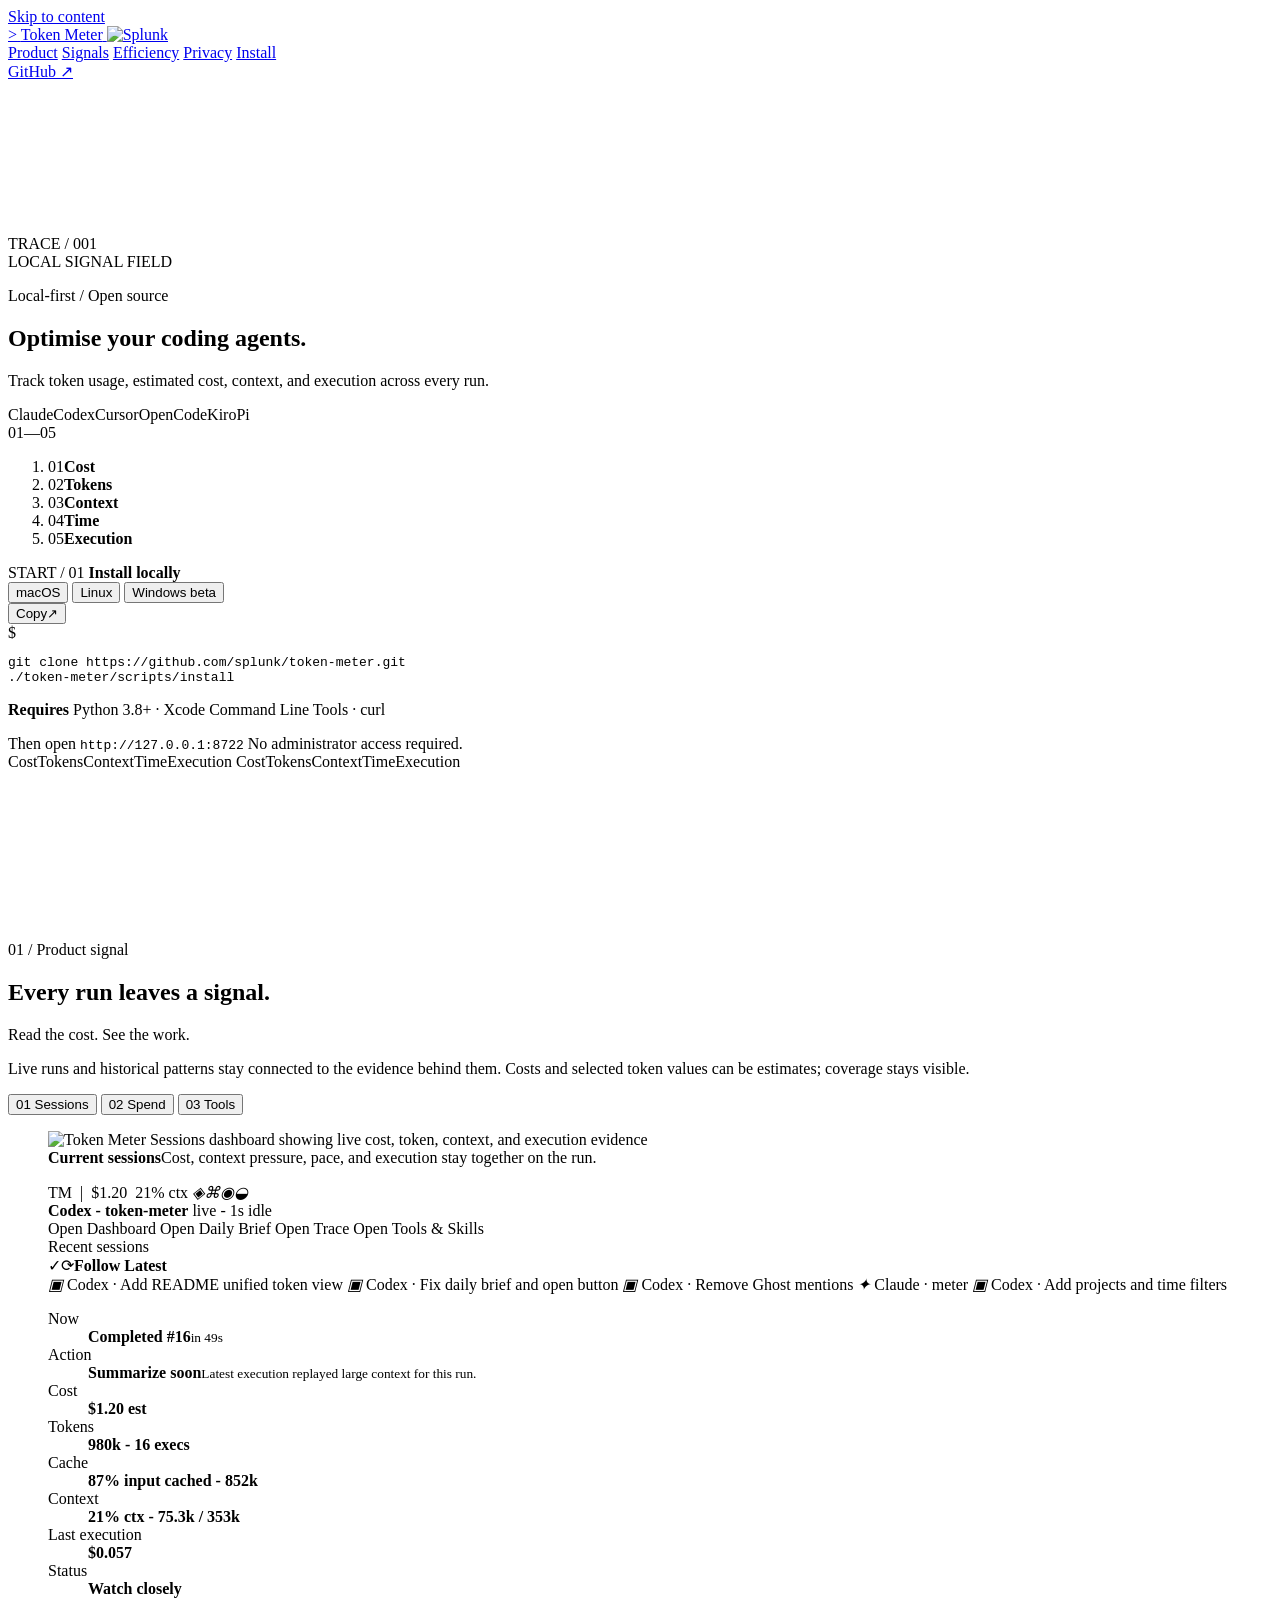
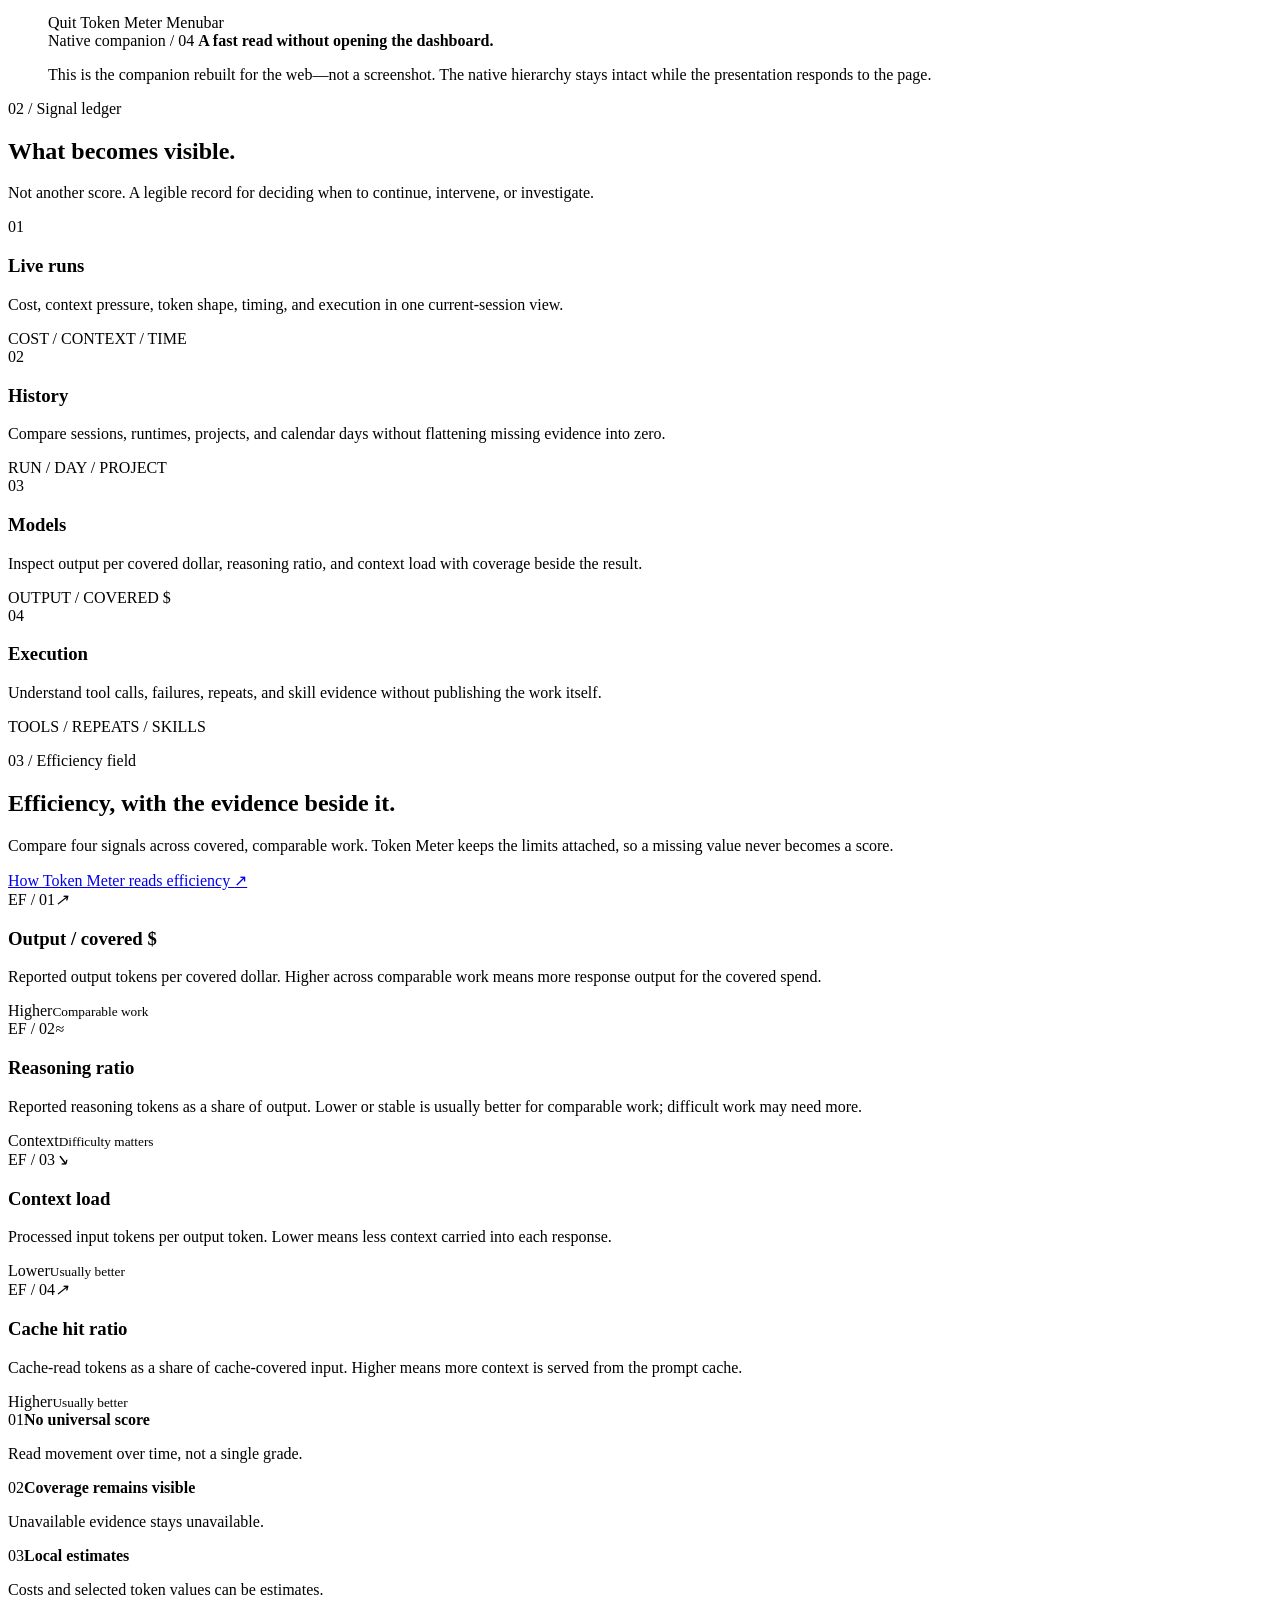
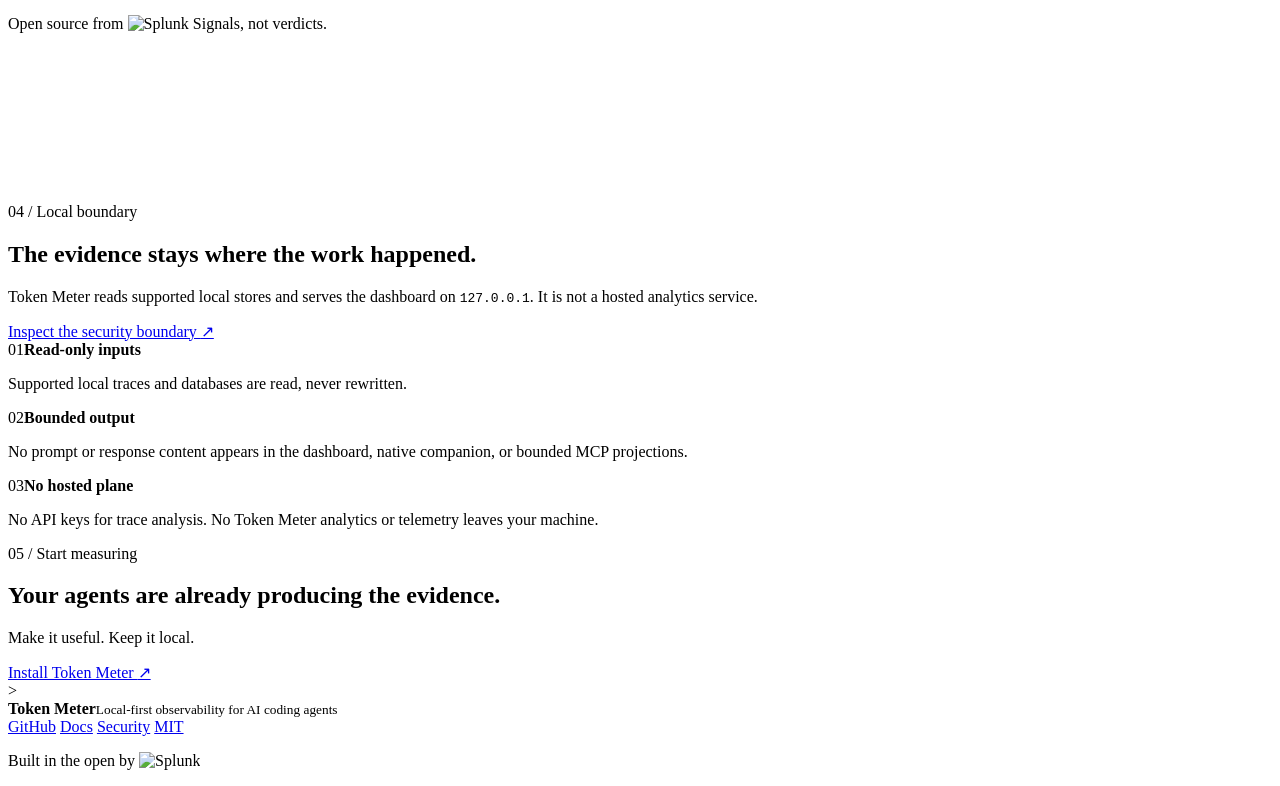
==== docs/index.html @ 7fc27b53 "feat: replace output/execution with cache hit ratio and add skill/MCP capability counts" ====
<!doctype html>
<html lang="en">
<head>
  <meta charset="utf-8">
  <meta name="viewport" content="width=device-width, initial-scale=1">
  <meta name="theme-color" content="#0a0b09">
  <meta name="color-scheme" content="dark light">
  <meta name="description" content="Open-source, local-first dashboard for AI coding agent token usage, estimated cost, context, time, tools, and execution across Claude, Codex, Cursor, and more.">
  <meta property="og:title" content="Token Meter — AI coding agent usage and cost, locally">
  <meta property="og:description" content="Track token usage, estimated cost, context, time, tools, and execution across Claude, Codex, Cursor, OpenCode, Kiro, and Pi.">
  <meta property="og:type" content="website">
  <meta property="og:url" content="https://splunk.github.io/token-meter/">
  <meta property="og:image" content="https://splunk.github.io/token-meter/images/dashboard.png">
  <meta name="twitter:card" content="summary_large_image">
  <meta name="twitter:title" content="Token Meter — AI coding agent usage and cost, locally">
  <meta name="twitter:description" content="Open-source, local-first usage and cost dashboard for Claude, Codex, Cursor, OpenCode, Kiro, and Pi.">
  <meta name="twitter:image" content="https://splunk.github.io/token-meter/images/dashboard.png">
  <title>Token Meter — Local AI coding agent usage and cost dashboard</title>
  <link rel="canonical" href="https://splunk.github.io/token-meter/">
  <link rel="describedby" href="llms.txt">
  <link rel="icon" type="image/svg+xml" href="favicon.svg">
  <link rel="stylesheet" href="styles.css">
</head>
<body>
  <a class="skip-link" href="#main-content">Skip to content</a>

  <header class="site-header" id="top">
    <div class="shell header-inner">
      <a class="brand" href="#top" aria-label="Token Meter home">
        <span class="brand-mark" aria-hidden="true">&gt;</span>
        <span class="brand-name">Token Meter</span>
        <span class="brand-partner"><span class="brand-divider" aria-hidden="true"></span><img class="splunk-logo" src="images/logo-splunk-acc-rgb-w.png" alt="Splunk" width="50" height="20"></span>
      </a>
      <nav class="site-nav" aria-label="Primary navigation">
        <a href="#product">Product</a>
        <a href="#capabilities">Signals</a>
        <a href="#efficiency">Efficiency</a>
        <a href="#privacy">Privacy</a>
        <a href="#install">Install</a>
      </nav>
      <a class="repo-link" href="https://github.com/splunk/token-meter" target="_blank" rel="noopener noreferrer">
        GitHub <span aria-hidden="true">↗</span>
      </a>
    </div>
  </header>

  <main id="main-content">
    <section class="hero" aria-labelledby="hero-title">
      <canvas class="dither-canvas" data-dither="plume" aria-hidden="true"></canvas>
      <div class="hero-coordinate hero-coordinate-top" aria-hidden="true">TRACE / 001</div>
      <div class="hero-coordinate hero-coordinate-side" aria-hidden="true">LOCAL SIGNAL FIELD</div>

      <div class="shell hero-stage">
        <div class="hero-copy" data-reveal>
          <p class="eyebrow"><span></span> Local-first / Open source</p>
          <h1 id="hero-title"><span class="hero-title-line">Optimise your</span> <span class="hero-title-line hero-title-emphasis">coding agents.</span></h1>
          <p class="hero-lede">Track token usage, estimated cost, context, and execution across every run.</p>
          <div class="hero-facts" aria-label="Token Meter facts">
            <span>Claude</span><span>Codex</span><span>Cursor</span><span>OpenCode</span><span>Kiro</span><span>Pi</span>
          </div>
        </div>

        <aside class="hero-signal" aria-label="The signals Token Meter makes visible" data-reveal>
          <div class="signal-index">01—05</div>
          <ol>
            <li><span>01</span><strong>Cost</strong></li>
            <li><span>02</span><strong>Tokens</strong></li>
            <li><span>03</span><strong>Context</strong></li>
            <li><span>04</span><strong>Time</strong></li>
            <li><span>05</span><strong>Execution</strong></li>
          </ol>
        </aside>

        <div class="install-card hero-install-card" id="install" aria-label="Install Token Meter" data-reveal>
          <div class="install-card-head">
            <div class="install-heading">
              <span class="install-step">START / 01</span>
              <strong>Install locally</strong>
            </div>
            <div class="install-tabs" role="tablist" aria-label="Installation platform" data-tab-group="install">
              <button type="button" role="tab" id="tab-macos" aria-selected="true" aria-controls="panel-macos" data-tab-target="panel-macos">macOS</button>
              <button type="button" role="tab" id="tab-linux" aria-selected="false" aria-controls="panel-linux" data-tab-target="panel-linux" tabindex="-1">Linux</button>
              <button type="button" role="tab" id="tab-windows" aria-selected="false" aria-controls="panel-windows" data-tab-target="panel-windows" tabindex="-1">Windows beta</button>
            </div>
            <button class="copy-button" id="copy-install" type="button" aria-label="Copy install command">
              <span>Copy</span><span aria-hidden="true">↗</span>
            </button>
          </div>

          <div class="command-panel" id="panel-macos" role="tabpanel" aria-labelledby="tab-macos">
            <div class="command-line"><span class="prompt">$</span><pre><code>git clone https://github.com/splunk/token-meter.git
./token-meter/scripts/install</code></pre></div>
            <p class="install-prereqs"><strong>Requires</strong> Python 3.8+ · Xcode Command Line Tools · curl</p>
          </div>
          <div class="command-panel" id="panel-linux" role="tabpanel" aria-labelledby="tab-linux" hidden>
            <div class="command-line"><span class="prompt">$</span><pre><code>git clone https://github.com/splunk/token-meter.git
./token-meter/scripts/install</code></pre></div>
            <p class="install-prereqs"><strong>Requires</strong> Python 3.8+ · systemd user services · GTK 3 · PyGObject · Ayatana AppIndicator · curl</p>
            <p class="install-platform-note">GNOME may also need an AppIndicator/KStatusNotifierItem extension.</p>
          </div>
          <div class="command-panel" id="panel-windows" role="tabpanel" aria-labelledby="tab-windows" hidden>
            <div class="command-line"><span class="prompt">PS&gt;</span><pre><code>powershell.exe -NoLogo -NoProfile -ExecutionPolicy Bypass -Command '$p=Join-Path $env:TEMP "token-meter-bootstrap.ps1"; try { Invoke-WebRequest -UseBasicParsing "https://raw.githubusercontent.com/splunk/token-meter/main/scripts/bootstrap-windows.ps1" -OutFile $p; &amp; $p } finally { Remove-Item -LiteralPath $p -Force -ErrorAction SilentlyContinue }'</code></pre></div>
            <p class="install-prereqs"><strong>Requires</strong> Windows PowerShell · WinGet <span>(Microsoft App Installer)</span></p>
            <p class="beta-note"><span>Beta</span> The Windows extension is in beta.</p>
          </div>

          <div class="install-foot">
            <span class="install-result"><i></i> Then open <code>http://127.0.0.1:8722</code></span>
            <span class="install-trust">No administrator access required.</span>
          </div>
          <div class="copy-status" aria-live="polite" id="copy-status"></div>
        </div>
      </div>

      <div class="ticker" aria-label="Token Meter observes cost, tokens, context, time, and execution">
        <div class="ticker-track" aria-hidden="true">
          <span>Cost</span><i></i><span>Tokens</span><i></i><span>Context</span><i></i><span>Time</span><i></i><span>Execution</span><i></i>
          <span>Cost</span><i></i><span>Tokens</span><i></i><span>Context</span><i></i><span>Time</span><i></i><span>Execution</span><i></i>
        </div>
      </div>
    </section>

    <section class="proof-section" id="product" aria-labelledby="product-title">
      <canvas class="dither-canvas" data-dither="scan" aria-hidden="true"></canvas>
      <div class="shell proof-grid">
        <div class="proof-heading" data-reveal>
          <p class="section-index">01 / Product signal</p>
          <h2 id="product-title">Every run leaves a signal.</h2>
          <p class="proof-declaration">Read the cost. See the work.</p>
          <p class="proof-summary">Live runs and historical patterns stay connected to the evidence behind them. Costs and selected token values can be estimates; coverage stays visible.</p>
        </div>

        <div class="proof-viewer" data-reveal>
          <div class="proof-tabs" role="tablist" aria-label="Product screenshots" data-tab-group="product">
            <button type="button" role="tab" aria-selected="true" aria-controls="panel-sessions" id="tab-sessions" data-tab-target="panel-sessions"><span>01</span> Sessions</button>
            <button type="button" role="tab" aria-selected="false" aria-controls="panel-spend" id="tab-spend" data-tab-target="panel-spend" tabindex="-1"><span>02</span> Spend</button>
            <button type="button" role="tab" aria-selected="false" aria-controls="panel-tools" id="tab-tools" data-tab-target="panel-tools" tabindex="-1"><span>03</span> Tools</button>
          </div>
          <figure class="proof-shot" id="panel-sessions" role="tabpanel" aria-labelledby="tab-sessions">
            <img src="images/dashboard.png" alt="Token Meter Sessions dashboard showing live cost, token, context, and execution evidence" loading="lazy">
            <figcaption><strong>Current sessions</strong><span>Cost, context pressure, pace, and execution stay together on the run.</span></figcaption>
          </figure>
          <figure class="proof-shot" id="panel-spend" role="tabpanel" aria-labelledby="tab-spend" hidden>
            <img src="images/spend.png" alt="Token Meter Spend dashboard showing period totals, daily runtime costs, and session distribution" loading="lazy">
            <figcaption><strong>Spend history</strong><span>Review estimated cost across runtimes, projects, sessions, and calendar ranges.</span></figcaption>
          </figure>
          <figure class="proof-shot" id="panel-tools" role="tabpanel" aria-labelledby="tab-tools" hidden>
            <img src="images/tool-analytics.png" alt="Token Meter Tools dashboard showing capability evidence, failures, repeats, and output estimates" loading="lazy">
            <figcaption><strong>Execution evidence</strong><span>See tool calls, failures, repeats, and skill evidence without exposing contents.</span></figcaption>
          </figure>
        </div>

        <figure class="native-proof" id="native-companion" data-reveal>
          <div class="native-menu-demo" role="img" aria-label="Web recreation of the Token Meter macOS menu-bar companion showing current session cost, tokens, cache, context, and execution status">
            <div class="native-desktop" aria-hidden="true">
              <div class="native-statusbar">
                <span class="native-meter-title">TM&nbsp; | &nbsp;$1.20&nbsp; 21% ctx</span>
                <span class="native-status-icons"><i>◈</i><i>⌘</i><i>◉</i><i>◒</i></span>
              </div>

              <div class="native-popover">
                <header class="native-popover-head">
                  <strong>Codex - token-meter</strong>
                  <span>live - 1s idle</span>
                </header>

                <div class="native-menu-actions">
                  <span>Open Dashboard</span>
                  <span>Open Daily Brief</span>
                  <span>Open Trace</span>
                  <span>Open Tools &amp; Skills</span>
                </div>

                <div class="native-divider"><span>Recent sessions</span></div>
                <div class="native-follow"><span class="native-check">✓</span><span class="native-refresh">⟳</span><strong>Follow Latest</strong></div>
                <div class="native-sessions">
                  <span><i>▣</i> Codex · Add README unified token view</span>
                  <span><i>▣</i> Codex · Fix daily brief and open button</span>
                  <span><i>▣</i> Codex · Remove Ghost mentions</span>
                  <span><i>✦</i> Claude · meter</span>
                  <span><i>▣</i> Codex · Add projects and time filters</span>
                </div>

                <div class="native-divider compact"></div>
                <dl class="native-readout">
                  <div class="native-now">
                    <dt>Now</dt>
                    <dd><span class="native-live-dot"></span><strong>Completed #16</strong><small>in 49s</small></dd>
                  </div>
                  <div class="native-action-row">
                    <dt>Action</dt>
                    <dd><strong>Summarize soon</strong><small>Latest execution replayed large context for this run.</small></dd>
                  </div>
                  <div><dt>Cost</dt><dd><strong>$1.20 est</strong></dd></div>
                  <div><dt>Tokens</dt><dd><strong>980k - 16 execs</strong></dd></div>
                  <div><dt>Cache</dt><dd><strong>87% input cached - 852k</strong></dd></div>
                  <div class="native-context-row"><dt>Context</dt><dd><strong>21% ctx - 75.3k / 353k</strong></dd></div>
                  <div class="native-context-meter"><span></span></div>
                  <div><dt>Last execution</dt><dd><strong>$0.057</strong></dd></div>
                  <div class="native-status-row"><dt>Status</dt><dd><strong>Watch closely</strong></dd></div>
                </dl>
                <div class="native-quit">Quit Token Meter Menubar</div>
              </div>
            </div>
          </div>
          <figcaption>
            <span>Native companion / 04</span>
            <strong>A fast read without opening the dashboard.</strong>
            <p>This is the companion rebuilt for the web—not a screenshot. The native hierarchy stays intact while the presentation responds to the page.</p>
          </figcaption>
        </figure>
      </div>
    </section>

    <section class="signals-section" id="capabilities" aria-labelledby="capabilities-title">
      <div class="shell">
        <header class="signals-heading" data-reveal>
          <p class="section-index">02 / Signal ledger</p>
          <h2 id="capabilities-title">What becomes visible.</h2>
          <p>Not another score. A legible record for deciding when to continue, intervene, or investigate.</p>
        </header>

        <div class="signal-ledger">
          <article data-reveal>
            <span class="ledger-number">01</span>
            <h3>Live runs</h3>
            <p>Cost, context pressure, token shape, timing, and execution in one current-session view.</p>
            <span class="ledger-code">COST / CONTEXT / TIME</span>
          </article>
          <article data-reveal>
            <span class="ledger-number">02</span>
            <h3>History</h3>
            <p>Compare sessions, runtimes, projects, and calendar days without flattening missing evidence into zero.</p>
            <span class="ledger-code">RUN / DAY / PROJECT</span>
          </article>
          <article data-reveal>
            <span class="ledger-number">03</span>
            <h3>Models</h3>
            <p>Inspect output per covered dollar, reasoning ratio, and context load with coverage beside the result.</p>
            <span class="ledger-code">OUTPUT / COVERED $</span>
          </article>
          <article data-reveal>
            <span class="ledger-number">04</span>
            <h3>Execution</h3>
            <p>Understand tool calls, failures, repeats, and skill evidence without publishing the work itself.</p>
            <span class="ledger-code">TOOLS / REPEATS / SKILLS</span>
          </article>
        </div>
      </div>
    </section>

    <section class="efficiency-section" id="efficiency" aria-labelledby="efficiency-title">
      <div class="efficiency-grid" aria-hidden="true"></div>
      <div class="shell">
        <header class="efficiency-heading" data-reveal>
          <p class="section-index">03 / Efficiency field</p>
          <h2 id="efficiency-title">Efficiency, with the evidence beside it.</h2>
          <div class="efficiency-intro">
            <p>Compare four signals across covered, comparable work. Token Meter keeps the limits attached, so a missing value never becomes a score.</p>
            <a class="text-link efficiency-link" href="https://github.com/splunk/token-meter/blob/main/README.md#check-token-efficiency" target="_blank" rel="noopener noreferrer">How Token Meter reads efficiency <span aria-hidden="true">↗</span></a>
          </div>
        </header>

        <div class="efficiency-ledger">
          <article data-reveal>
            <div class="efficiency-signal-id"><span>EF / 01</span><i aria-hidden="true">↗</i></div>
            <h3>Output / covered $</h3>
            <p>Reported output tokens per covered dollar. Higher across comparable work means more response output for the covered spend.</p>
            <div class="efficiency-reading"><span>Higher</span><small>Comparable work</small></div>
          </article>
          <article data-reveal>
            <div class="efficiency-signal-id"><span>EF / 02</span><i aria-hidden="true">≈</i></div>
            <h3>Reasoning ratio</h3>
            <p>Reported reasoning tokens as a share of output. Lower or stable is usually better for comparable work; difficult work may need more.</p>
            <div class="efficiency-reading"><span>Context</span><small>Difficulty matters</small></div>
          </article>
          <article data-reveal>
            <div class="efficiency-signal-id"><span>EF / 03</span><i aria-hidden="true">↘</i></div>
            <h3>Context load</h3>
            <p>Processed input tokens per output token. Lower means less context carried into each response.</p>
            <div class="efficiency-reading"><span>Lower</span><small>Usually better</small></div>
          </article>
          <article data-reveal>
            <div class="efficiency-signal-id"><span>EF / 04</span><i aria-hidden="true">↗</i></div>
            <h3>Cache hit ratio</h3>
            <p>Cache-read tokens as a share of cache-covered input. Higher means more context is served from the prompt cache.</p>
            <div class="efficiency-reading"><span>Higher</span><small>Usually better</small></div>
          </article>
        </div>

        <div class="efficiency-evidence" data-reveal aria-label="How to interpret Token Meter efficiency signals">
          <div><span>01</span><strong>No universal score</strong><p>Read movement over time, not a single grade.</p></div>
          <div><span>02</span><strong>Coverage remains visible</strong><p>Unavailable evidence stays unavailable.</p></div>
          <div><span>03</span><strong>Local estimates</strong><p>Costs and selected token values can be estimates.</p></div>
        </div>

        <div class="efficiency-signature" data-reveal>
          <span>Open source from</span>
          <img class="splunk-logo" src="images/logo-splunk-acc-rgb-w.png" alt="Splunk" width="76" height="30">
          <span>Signals, not verdicts.</span>
        </div>
      </div>
    </section>

    <section class="privacy-section" id="privacy" aria-labelledby="privacy-title">
      <canvas class="dither-canvas" data-dither="orbit" aria-hidden="true"></canvas>
      <div class="shell privacy-layout">
        <div class="privacy-copy" data-reveal>
          <p class="section-index">04 / Local boundary</p>
          <h2 id="privacy-title">The evidence stays where the work happened.</h2>
          <p>Token Meter reads supported local stores and serves the dashboard on <code>127.0.0.1</code>. It is not a hosted analytics service.</p>
          <a class="text-link" href="https://github.com/splunk/token-meter/blob/main/specs/SECURITY.md" target="_blank" rel="noopener noreferrer">Inspect the security boundary <span aria-hidden="true">↗</span></a>
        </div>

        <div class="boundary-list" data-reveal>
          <div><span>01</span><strong>Read-only inputs</strong><p>Supported local traces and databases are read, never rewritten.</p></div>
          <div><span>02</span><strong>Bounded output</strong><p>No prompt or response content appears in the dashboard, native companion, or bounded MCP projections.</p></div>
          <div><span>03</span><strong>No hosted plane</strong><p>No API keys for trace analysis. No Token Meter analytics or telemetry leaves your machine.</p></div>
        </div>
      </div>
    </section>

    <section class="closing-section" aria-labelledby="closing-title">
      <div class="shell closing-layout" data-reveal>
        <p class="section-index">05 / Start measuring</p>
        <h2 id="closing-title">Your agents are already producing the evidence.</h2>
        <div>
          <p>Make it useful. Keep it local.</p>
          <a class="closing-link" href="#install">Install Token Meter <span aria-hidden="true">↗</span></a>
        </div>
      </div>
    </section>
  </main>

  <footer class="site-footer">
    <div class="shell footer-inner">
      <div class="footer-brand"><span aria-hidden="true">&gt;</span><div><strong>Token Meter</strong><small>Local-first observability for AI coding agents</small></div></div>
      <div class="footer-links">
        <a href="https://github.com/splunk/token-meter" target="_blank" rel="noopener noreferrer">GitHub</a>
        <a href="https://github.com/splunk/token-meter/blob/main/README.md" target="_blank" rel="noopener noreferrer">Docs</a>
        <a href="https://github.com/splunk/token-meter/blob/main/specs/SECURITY.md" target="_blank" rel="noopener noreferrer">Security</a>
        <a href="https://github.com/splunk/token-meter/blob/main/LICENSE" target="_blank" rel="noopener noreferrer">MIT</a>
      </div>
      <p class="footer-note"><span>Built in the open by</span> <img class="splunk-logo" src="images/logo-splunk-acc-rgb-w.png" alt="Splunk" width="23" height="9"></p>
    </div>
  </footer>

  <script src="tab-controller.js"></script>
  <script src="script.js"></script>
</body>
</html>
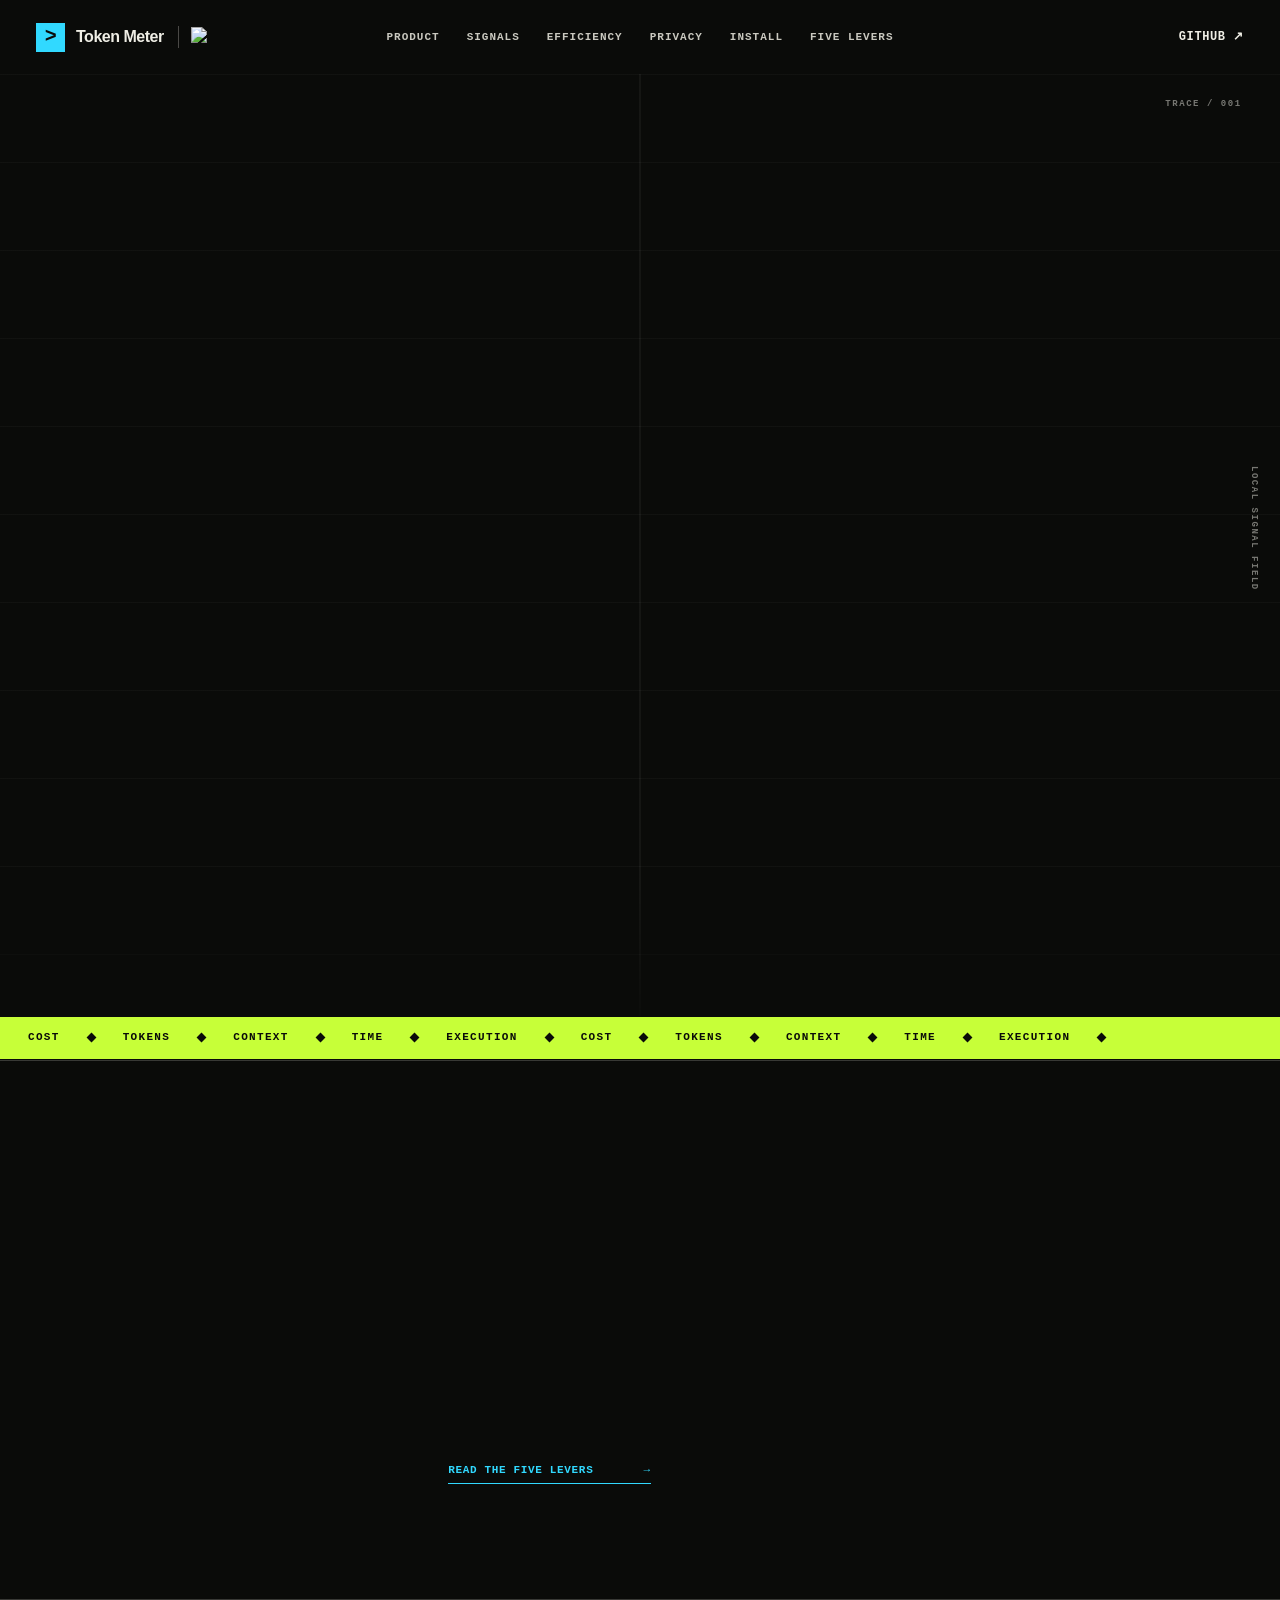
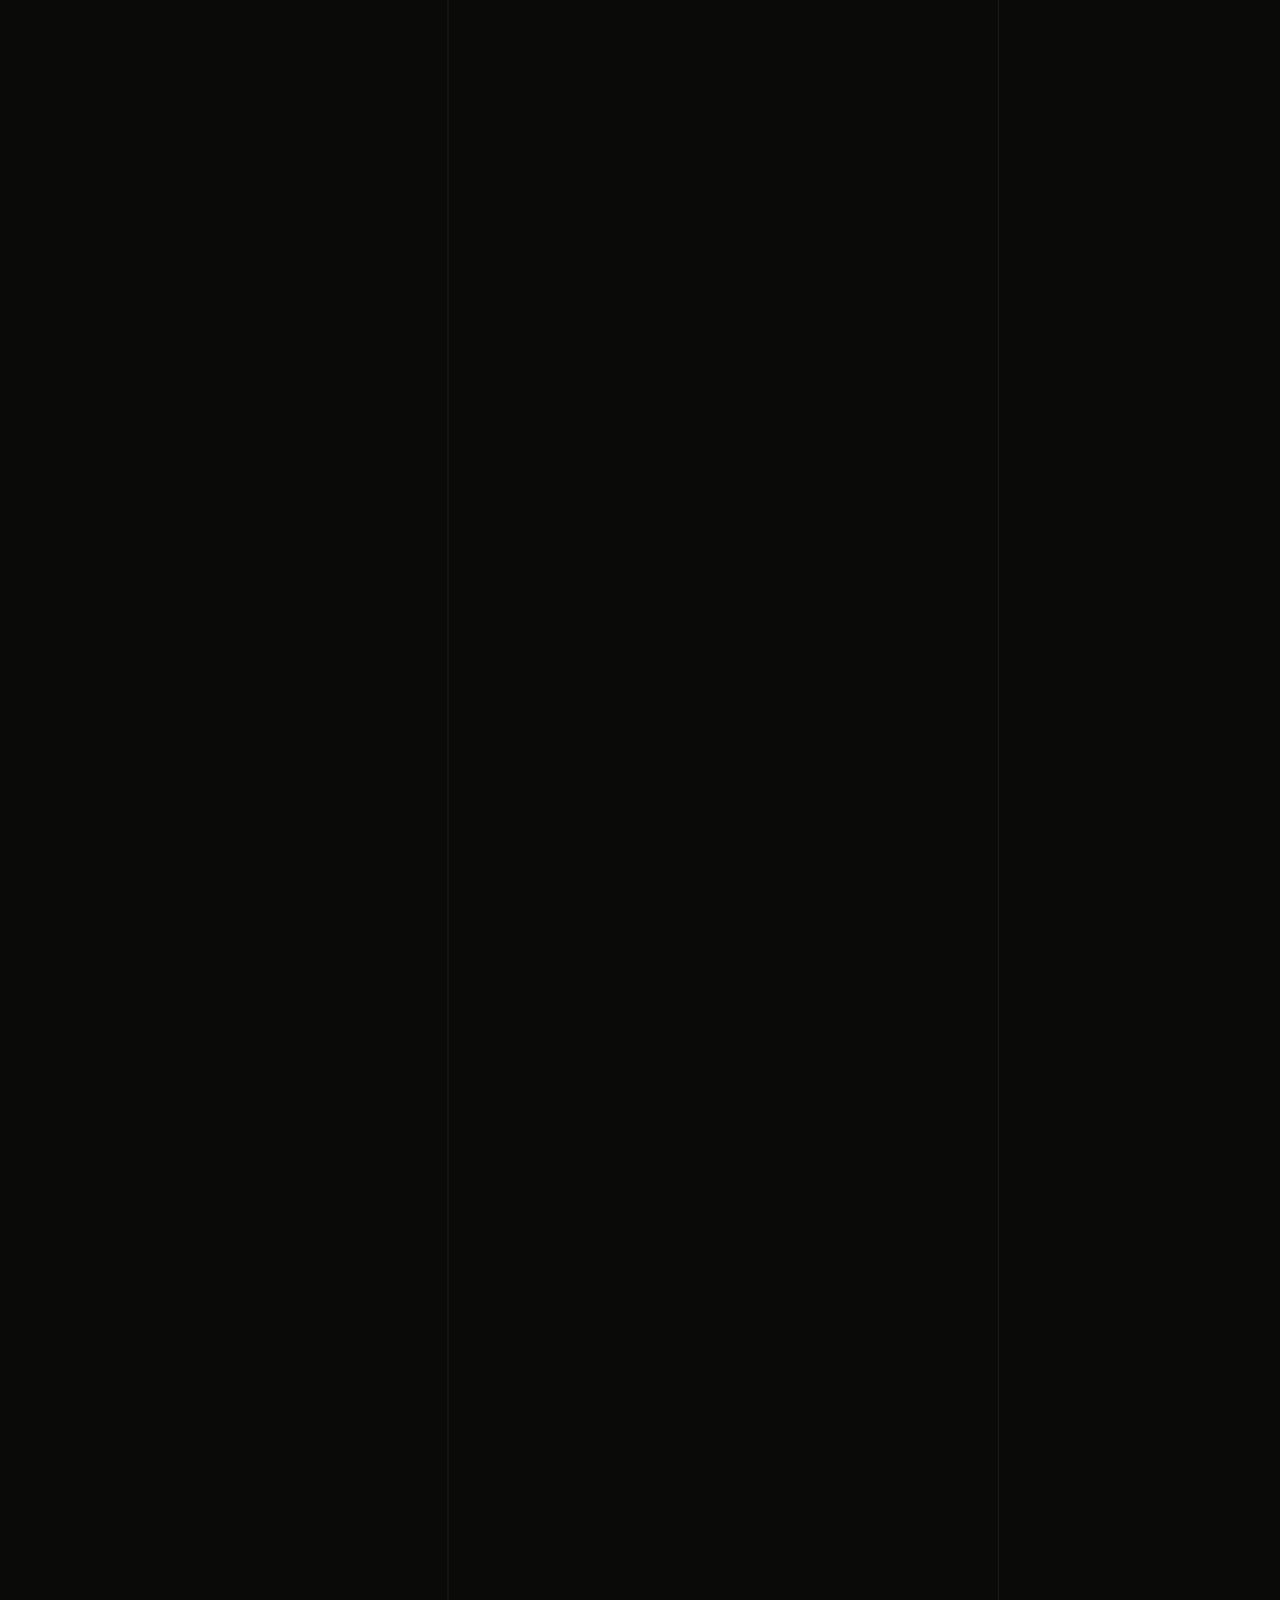
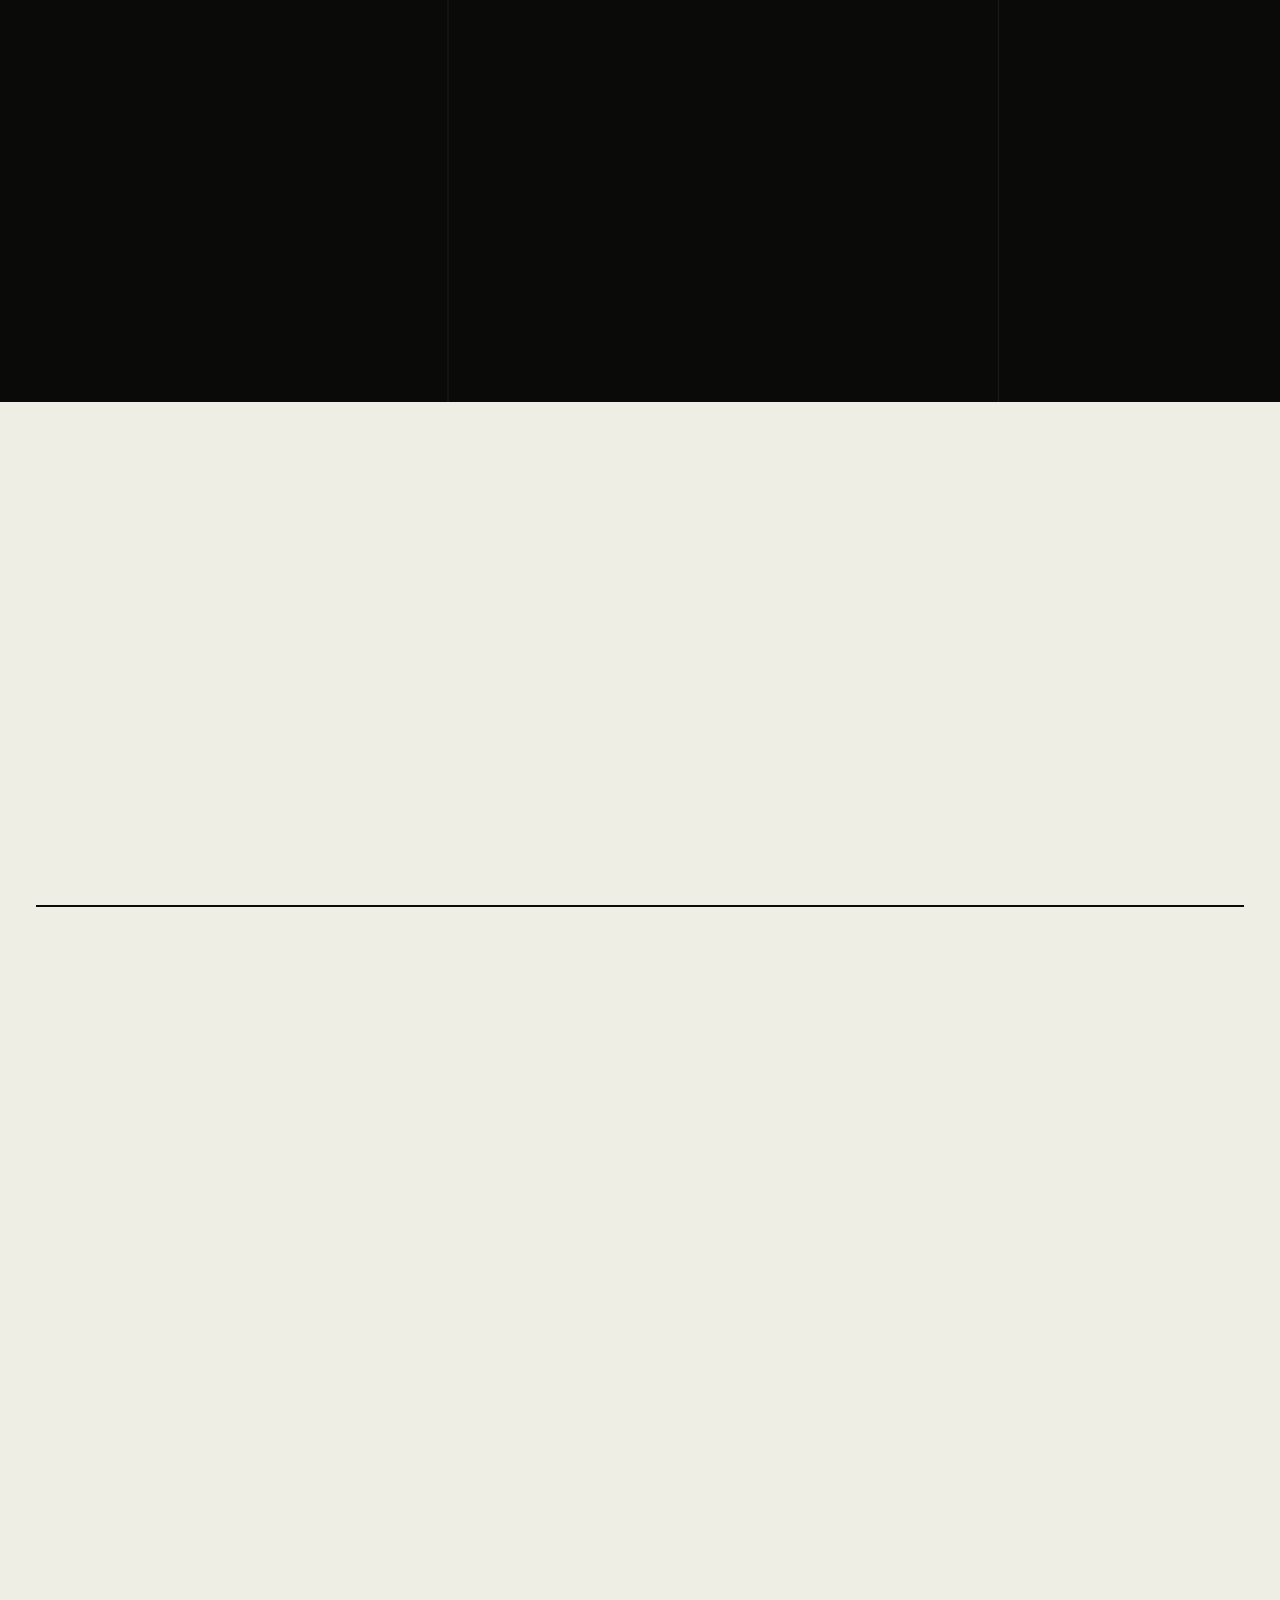
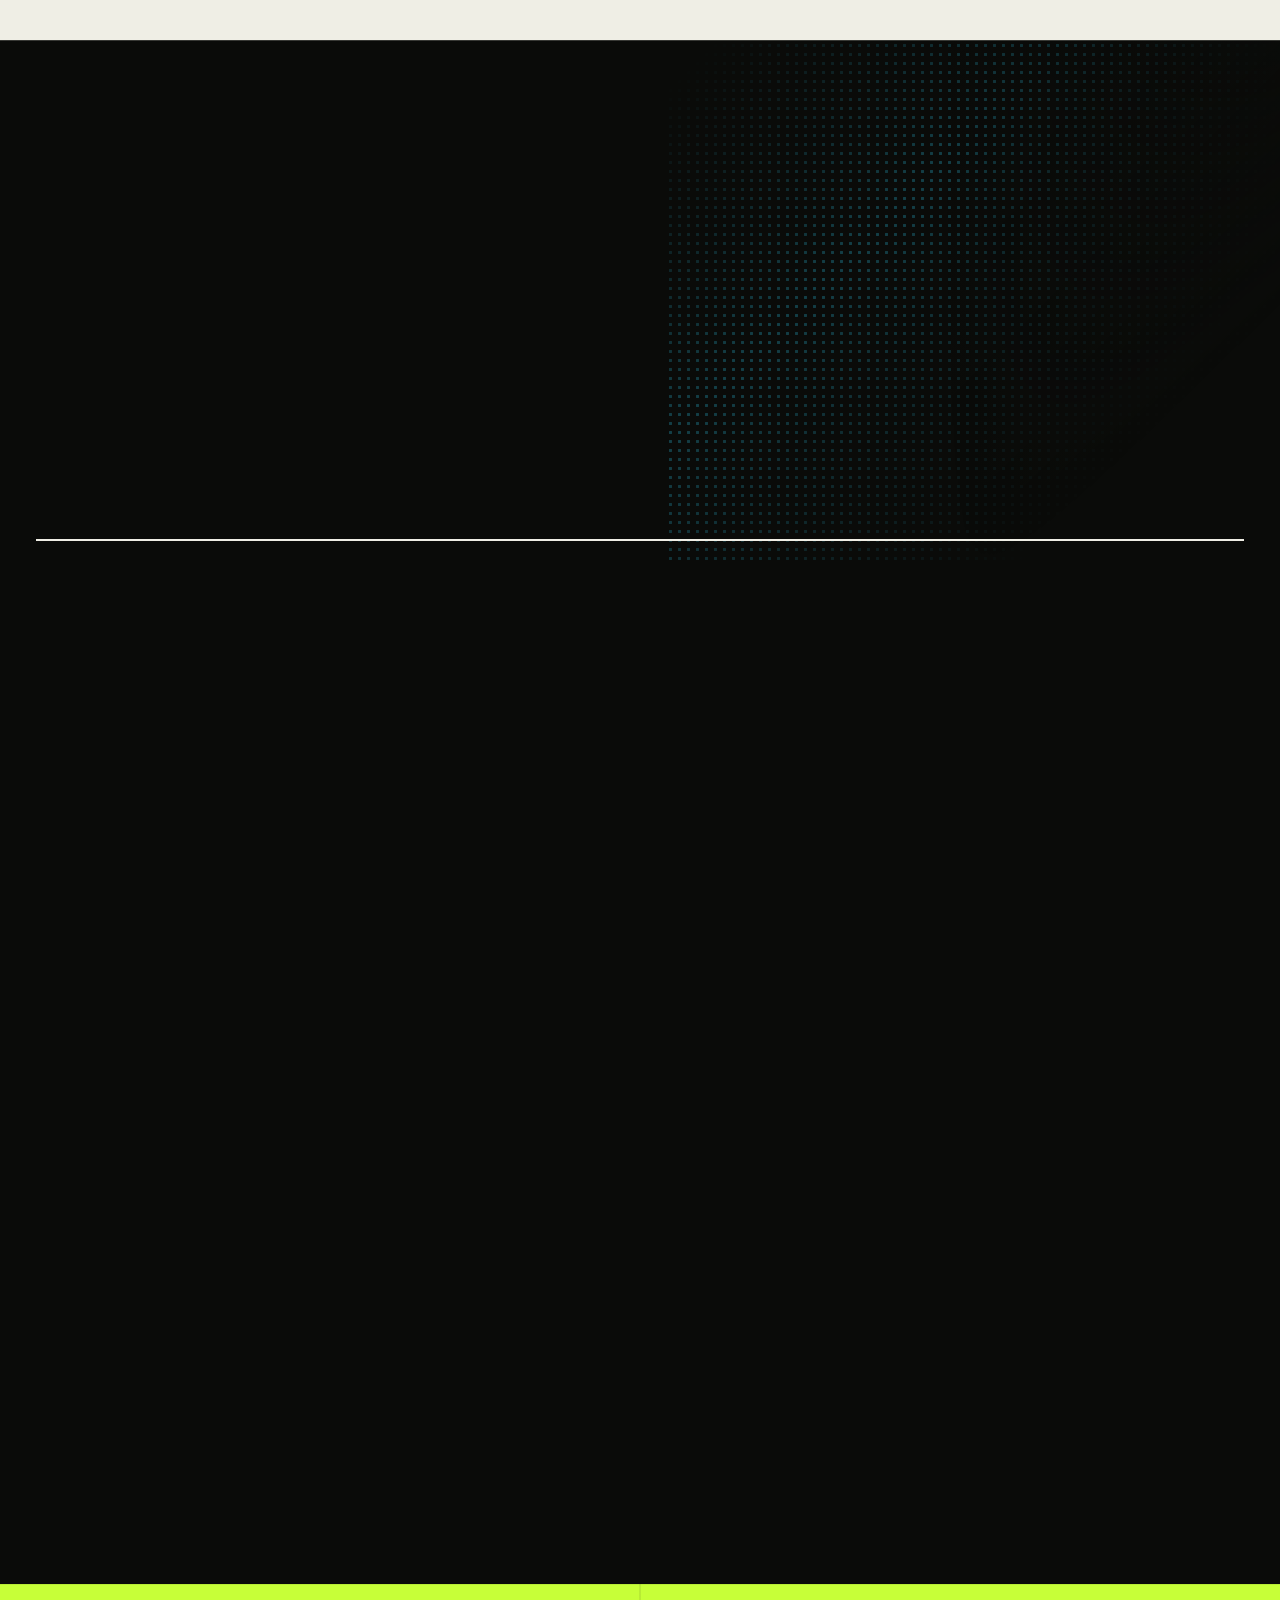
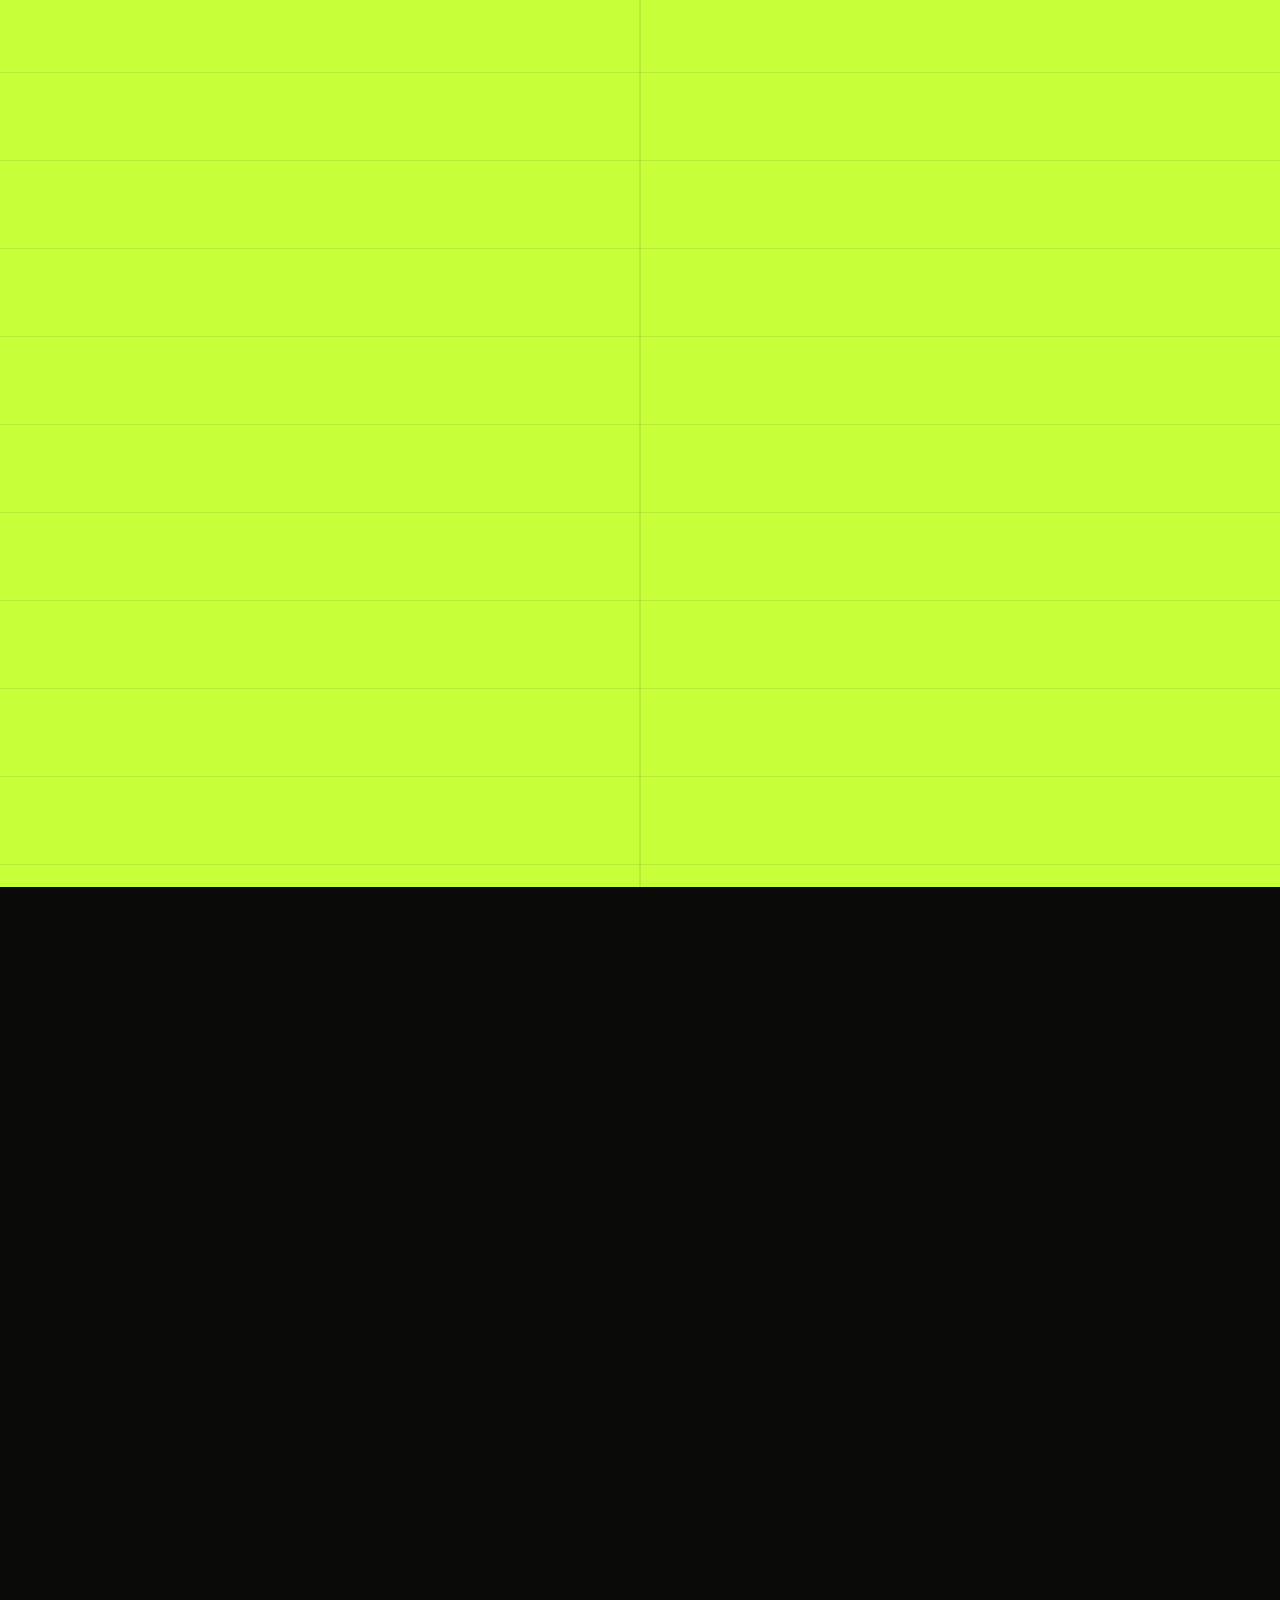
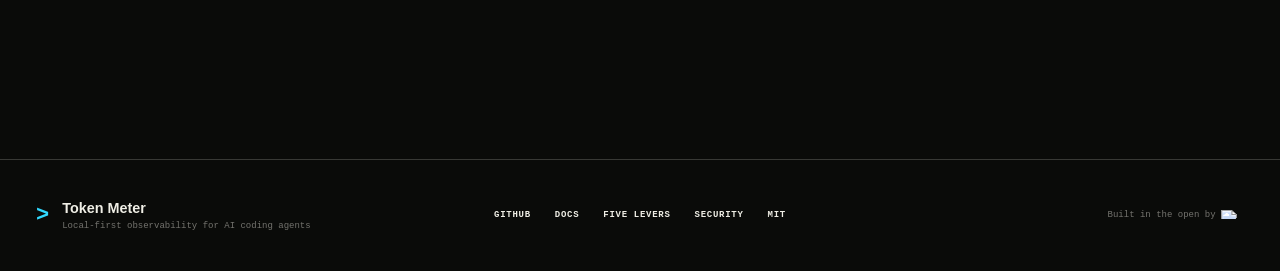
==== commit e196f418: "docs: add bill findings and a token-optimization article The README and site said what Token Meter m" ====
--- a/docs/index.html
+++ b/docs/index.html
@@ -37,6 +37,7 @@
         <a href="#efficiency">Efficiency</a>
         <a href="#privacy">Privacy</a>
         <a href="#install">Install</a>
+        <a href="token-optimization.html">Five levers</a>
       </nav>
       <a class="repo-link" href="https://github.com/splunk/token-meter" target="_blank" rel="noopener noreferrer">
         GitHub <span aria-hidden="true">↗</span>
@@ -117,6 +118,22 @@
           <span>Cost</span><i></i><span>Tokens</span><i></i><span>Context</span><i></i><span>Time</span><i></i><span>Execution</span><i></i>
           <span>Cost</span><i></i><span>Tokens</span><i></i><span>Context</span><i></i><span>Time</span><i></i><span>Execution</span><i></i>
         </div>
+      </div>
+    </section>
+
+    <section class="findings-section" id="findings" aria-labelledby="findings-title">
+      <div class="shell findings-layout">
+        <header class="findings-heading" data-reveal>
+          <p class="section-index">Field notes / Findings</p>
+          <h2 id="findings-title">Things your bill won't tell you.</h2>
+          <p>Surfaced by Token Meter on one engineer's laptop, estimated at public list prices.</p>
+        </header>
+        <ol class="findings-list" data-reveal>
+          <li class="finding"><strong>6% → 55%</strong><p>Cache writes were 6% of tokens and 55% of the dollars on Claude Opus 5.5.</p></li>
+          <li class="finding"><strong>83,907</strong><p>Tokens of tool definitions loaded into prompts and never called.</p></li>
+          <li class="finding"><strong>$6.04 → $0.96</strong><p>Cost per subagent run, a month after switching to short, narrowly scoped tasks.</p></li>
+        </ol>
+        <a class="text-link findings-link" href="token-optimization.html">Read the five levers <span aria-hidden="true">→</span></a>
       </div>
     </section>
 
@@ -257,7 +274,7 @@
           <h2 id="efficiency-title">Efficiency, with the evidence beside it.</h2>
           <div class="efficiency-intro">
             <p>Compare four signals across covered, comparable work. Token Meter keeps the limits attached, so a missing value never becomes a score.</p>
-            <a class="text-link efficiency-link" href="https://github.com/splunk/token-meter/blob/main/README.md#check-token-efficiency" target="_blank" rel="noopener noreferrer">How Token Meter reads efficiency <span aria-hidden="true">↗</span></a>
+            <a class="text-link efficiency-link" href="https://github.com/splunk/token-meter/blob/main/README.md#check-efficiency" target="_blank" rel="noopener noreferrer">How Token Meter reads efficiency <span aria-hidden="true">↗</span></a>
           </div>
         </header>
 
@@ -338,6 +355,7 @@
       <div class="footer-links">
         <a href="https://github.com/splunk/token-meter" target="_blank" rel="noopener noreferrer">GitHub</a>
         <a href="https://github.com/splunk/token-meter/blob/main/README.md" target="_blank" rel="noopener noreferrer">Docs</a>
+        <a href="token-optimization.html">Five levers</a>
         <a href="https://github.com/splunk/token-meter/blob/main/specs/SECURITY.md" target="_blank" rel="noopener noreferrer">Security</a>
         <a href="https://github.com/splunk/token-meter/blob/main/LICENSE" target="_blank" rel="noopener noreferrer">MIT</a>
       </div>
--- a/docs/styles.css
+++ b/docs/styles.css
@@ -0,0 +1,2665 @@
+:root {
+  --carbon: #0a0b09;
+  --carbon-soft: #121410;
+  --bone: #efeee5;
+  --bone-dim: #c9c8bf;
+  --cyan: #31d9ff;
+  --cyan-deep: #00a9d2;
+  --acid: #c7ff38;
+  --line-dark: rgba(239, 238, 229, 0.2);
+  --line-light: rgba(10, 11, 9, 0.22);
+  --label-size: 11px;
+  --micro-size: 10px;
+  --shell: min(1380px, calc(100vw - 72px));
+  --display: "Arial Narrow", "Helvetica Neue", Arial, sans-serif;
+  --sans: Inter, ui-sans-serif, -apple-system, BlinkMacSystemFont, "Segoe UI", sans-serif;
+  --mono: "SFMono-Regular", Consolas, "Liberation Mono", monospace;
+}
+
+* {
+  box-sizing: border-box;
+}
+
+html {
+  scroll-behavior: smooth;
+  background: var(--carbon);
+}
+
+body {
+  margin: 0;
+  color: var(--bone);
+  background: var(--carbon);
+  font-family: var(--sans);
+  font-size: 16px;
+  line-height: 1.5;
+  overflow-x: hidden;
+  text-rendering: optimizeLegibility;
+  -webkit-font-smoothing: antialiased;
+}
+
+button,
+a {
+  color: inherit;
+}
+
+a {
+  text-decoration: none;
+}
+
+button {
+  font: inherit;
+}
+
+img {
+  display: block;
+  max-width: 100%;
+}
+
+code,
+pre {
+  font-family: var(--mono);
+}
+
+[hidden] {
+  display: none !important;
+}
+
+.shell {
+  width: var(--shell);
+  margin-inline: auto;
+}
+
+.skip-link {
+  position: fixed;
+  z-index: 1000;
+  top: 12px;
+  left: 12px;
+  padding: 10px 14px;
+  color: var(--carbon);
+  background: var(--acid);
+  transform: translateY(-180%);
+  transition: transform 160ms ease;
+}
+
+.skip-link:focus {
+  transform: translateY(0);
+}
+
+:focus-visible {
+  outline: 2px solid var(--acid);
+  outline-offset: 4px;
+}
+
+.site-header {
+  position: fixed;
+  z-index: 100;
+  top: 0;
+  left: 0;
+  width: 100%;
+  border-bottom: 1px solid transparent;
+  transition: background 180ms ease, border-color 180ms ease;
+}
+
+.site-header.is-scrolled {
+  background: rgba(10, 11, 9, 0.94);
+  border-color: var(--line-dark);
+}
+
+.header-inner {
+  display: grid;
+  grid-template-columns: 1fr auto 1fr;
+  align-items: center;
+  min-height: 74px;
+}
+
+.brand {
+  display: inline-flex;
+  align-items: center;
+  gap: 11px;
+  width: max-content;
+  font-weight: 750;
+  letter-spacing: -0.03em;
+}
+
+.brand-name {
+  white-space: nowrap;
+}
+
+.brand-partner {
+  display: inline-flex;
+  align-items: center;
+  gap: 12px;
+  margin-left: 3px;
+}
+
+.brand-divider {
+  width: 1px;
+  height: 22px;
+  background: rgba(239, 238, 229, 0.28);
+}
+
+.splunk-logo {
+  display: inline-block;
+  width: auto;
+  height: 1em;
+  object-fit: contain;
+  vertical-align: middle;
+}
+
+.brand-partner .splunk-logo {
+  height: 20px;
+}
+
+.brand-mark {
+  display: grid;
+  place-items: center;
+  width: 29px;
+  aspect-ratio: 1;
+  color: var(--carbon);
+  background: var(--cyan);
+  font: 900 20px/1 var(--mono);
+}
+
+.site-nav {
+  display: flex;
+  gap: 27px;
+  color: var(--bone-dim);
+  font: 650 var(--label-size)/1 var(--mono);
+  letter-spacing: 0.09em;
+  text-transform: uppercase;
+}
+
+.site-nav a,
+.repo-link {
+  transition: color 150ms ease;
+}
+
+.site-nav a:hover,
+.repo-link:hover {
+  color: var(--cyan);
+}
+
+.repo-link {
+  justify-self: end;
+  font: 650 12px/1 var(--mono);
+  letter-spacing: 0.05em;
+  text-transform: uppercase;
+}
+
+.hero {
+  position: relative;
+  min-height: 100vh;
+  padding-top: 74px;
+  overflow: hidden;
+  border-bottom: 1px solid var(--line-dark);
+  isolation: isolate;
+}
+
+.hero::before {
+  position: absolute;
+  z-index: -3;
+  inset: 74px 0 0;
+  content: "";
+  background:
+    linear-gradient(90deg, transparent calc(50% - 1px), rgba(239, 238, 229, 0.1) 50%, transparent calc(50% + 1px)),
+    linear-gradient(rgba(239, 238, 229, 0.035) 1px, transparent 1px);
+  background-size: 100% 100%, 100% 88px;
+  mask-image: linear-gradient(to bottom, black 0 82%, transparent 100%);
+}
+
+.dither-canvas {
+  pointer-events: none;
+}
+
+.hero > .dither-canvas {
+  position: absolute;
+  z-index: -2;
+  top: 0;
+  right: -4vw;
+  width: 66vw;
+  height: min(880px, 90vh);
+  opacity: 0.86;
+  mask-image: linear-gradient(to right, transparent 0%, rgba(0, 0, 0, 0.45) 30%, black 55%);
+}
+
+.hero-coordinate {
+  position: absolute;
+  z-index: -1;
+  color: rgba(239, 238, 229, 0.48);
+  font: 600 9px/1 var(--mono);
+  letter-spacing: 0.17em;
+}
+
+.hero-coordinate-top {
+  top: 100px;
+  right: 3vw;
+}
+
+.hero-coordinate-side {
+  top: 44%;
+  right: 22px;
+  writing-mode: vertical-rl;
+}
+
+.hero-stage {
+  display: grid;
+  grid-template-columns: minmax(0, 1.55fr) minmax(240px, 0.45fr);
+  gap: 48px;
+  align-content: center;
+  min-height: calc(100vh - 74px);
+  padding-block: 86px 112px;
+}
+
+.hero-copy {
+  position: relative;
+  z-index: 3;
+  max-width: 1020px;
+}
+
+.eyebrow,
+.section-index,
+.install-step,
+.ledger-code {
+  margin: 0;
+  font: 650 var(--label-size)/1.2 var(--mono);
+  letter-spacing: 0.16em;
+  text-transform: uppercase;
+}
+
+.eyebrow {
+  display: flex;
+  align-items: center;
+  gap: 10px;
+  margin-bottom: clamp(28px, 5vh, 58px);
+  color: var(--bone-dim);
+}
+
+.eyebrow span {
+  width: 8px;
+  height: 8px;
+  background: var(--acid);
+  box-shadow: 0 0 0 4px rgba(199, 255, 56, 0.13);
+}
+
+h1,
+h2,
+h3,
+p {
+  text-wrap: pretty;
+}
+
+h1,
+h2 {
+  margin: 0;
+  font-family: var(--display);
+  font-weight: 900;
+  letter-spacing: -0.07em;
+}
+
+h1 {
+  display: flex;
+  flex-direction: column;
+  align-items: flex-start;
+  width: min(100%, 980px);
+  color: var(--bone);
+  font-size: clamp(4.6rem, 7.3vw, 8.4rem);
+  line-height: 0.86;
+  text-transform: uppercase;
+}
+
+.hero-title-line {
+  display: block;
+  white-space: nowrap;
+}
+
+.hero-title-emphasis {
+  margin-top: 0.08em;
+  padding: 0.025em 0.09em 0.07em 0.055em;
+  color: var(--carbon);
+  background: var(--bone);
+}
+
+.hero-lede {
+  position: relative;
+  z-index: 2;
+  max-width: 610px;
+  margin: 42px 0 26px;
+  padding: 9px 14px 9px 0;
+  color: var(--bone-dim);
+  background: linear-gradient(90deg, var(--carbon) 0 82%, transparent);
+  font-size: clamp(1.05rem, 1.5vw, 1.38rem);
+  line-height: 1.45;
+}
+
+.hero-facts {
+  display: flex;
+  flex-wrap: wrap;
+  gap: 7px 19px;
+  color: rgba(239, 238, 229, 0.55);
+  font: 600 var(--micro-size)/1.5 var(--mono);
+  letter-spacing: 0.11em;
+  text-transform: uppercase;
+}
+
+.hero-facts span::before {
+  content: "+ ";
+  color: var(--cyan);
+}
+
+.hero-signal {
+  position: relative;
+  z-index: 2;
+  align-self: end;
+  width: 100%;
+  max-width: 280px;
+  margin-bottom: 10px;
+  padding: 14px 18px 12px;
+  color: var(--carbon);
+  background: rgba(199, 255, 56, 0.94);
+  border-top: 1px solid var(--carbon);
+  border-bottom: 6px solid var(--cyan);
+}
+
+.signal-index {
+  padding: 12px 0 30px;
+  color: rgba(10, 11, 9, 0.55);
+  font: 600 var(--micro-size)/1 var(--mono);
+  letter-spacing: 0.12em;
+}
+
+.hero-signal ol {
+  margin: 0;
+  padding: 0;
+  list-style: none;
+}
+
+.hero-signal li {
+  display: grid;
+  grid-template-columns: 36px 1fr;
+  align-items: baseline;
+  padding: 9px 0;
+  border-bottom: 1px solid rgba(10, 11, 9, 0.18);
+}
+
+.hero-signal li span {
+  color: var(--cyan-deep);
+  font: 650 var(--micro-size)/1 var(--mono);
+}
+
+.hero-signal li strong {
+  font-family: var(--display);
+  font-size: clamp(1.2rem, 1.8vw, 1.6rem);
+  letter-spacing: -0.045em;
+  text-transform: uppercase;
+}
+
+.install-card {
+  position: relative;
+  min-width: 0;
+  width: 100%;
+  grid-column: 1 / -1;
+  margin-top: clamp(32px, 7vh, 82px);
+  color: var(--bone);
+  background: rgba(10, 11, 9, 0.92);
+  border: 1px solid var(--bone);
+  box-shadow: 12px 12px 0 var(--cyan);
+}
+
+.install-card::before {
+  position: absolute;
+  top: -1px;
+  left: -1px;
+  width: 10px;
+  height: 10px;
+  content: "";
+  background: var(--acid);
+}
+
+.install-card-head {
+  display: grid;
+  grid-template-columns: minmax(190px, 1fr) auto auto;
+  align-items: stretch;
+  border-bottom: 1px solid var(--line-dark);
+}
+
+.install-heading {
+  display: flex;
+  align-items: center;
+  gap: 20px;
+  padding: 17px 22px;
+}
+
+.install-heading strong {
+  font-family: var(--display);
+  font-size: 1.25rem;
+  letter-spacing: -0.04em;
+  text-transform: uppercase;
+}
+
+.install-step {
+  color: var(--cyan);
+}
+
+.install-tabs {
+  display: flex;
+  align-items: stretch;
+  border-left: 1px solid var(--line-dark);
+}
+
+.install-tabs button,
+.proof-tabs button {
+  border: 0;
+  cursor: pointer;
+}
+
+.install-tabs button {
+  min-width: 104px;
+  padding: 0 18px;
+  color: var(--bone-dim);
+  background: transparent;
+  border-right: 1px solid var(--line-dark);
+  font: 650 var(--label-size)/1 var(--mono);
+  letter-spacing: 0.07em;
+  text-transform: uppercase;
+}
+
+.install-tabs button[aria-selected="true"] {
+  color: var(--carbon);
+  background: var(--acid);
+}
+
+.copy-button {
+  display: flex;
+  align-items: center;
+  justify-content: space-between;
+  gap: 20px;
+  min-width: 116px;
+  padding: 0 18px;
+  color: var(--carbon);
+  background: var(--bone);
+  border: 0;
+  cursor: pointer;
+  font: 700 var(--label-size)/1 var(--mono);
+  letter-spacing: 0.09em;
+  text-transform: uppercase;
+  transition: background 150ms ease;
+}
+
+.copy-button:hover {
+  background: var(--cyan);
+}
+
+.command-panel {
+  min-width: 0;
+  min-height: 122px;
+}
+
+.command-line {
+  display: grid;
+  grid-template-columns: 42px minmax(0, 1fr);
+  min-height: 76px;
+  align-items: center;
+  border-bottom: 1px solid var(--line-dark);
+}
+
+.prompt {
+  align-self: stretch;
+  display: grid;
+  place-items: center;
+  color: var(--cyan);
+  border-right: 1px solid var(--line-dark);
+  font: 700 12px/1 var(--mono);
+}
+
+.command-line pre {
+  min-width: 0;
+  width: 100%;
+  max-width: 100%;
+  margin: 0;
+  padding: 15px 20px;
+  overflow-x: auto;
+  color: var(--bone);
+  font-size: 13px;
+  line-height: 1.75;
+  scrollbar-color: var(--cyan) transparent;
+}
+
+.install-prereqs,
+.install-platform-note,
+.beta-note {
+  margin: 0;
+  padding: 13px 20px 0 62px;
+  color: rgba(239, 238, 229, 0.57);
+  font: 500 var(--micro-size)/1.5 var(--mono);
+  letter-spacing: 0.02em;
+}
+
+.install-prereqs strong,
+.beta-note span {
+  color: var(--bone);
+  text-transform: uppercase;
+}
+
+.install-platform-note,
+.beta-note {
+  padding-top: 4px;
+}
+
+.beta-note span {
+  margin-right: 6px;
+  padding: 2px 5px;
+  color: var(--carbon);
+  background: var(--acid);
+}
+
+.install-foot {
+  display: flex;
+  justify-content: space-between;
+  gap: 20px;
+  padding: 12px 20px;
+  margin-top: 13px;
+  color: rgba(239, 238, 229, 0.58);
+  border-top: 1px solid var(--line-dark);
+  font: 500 var(--micro-size)/1.4 var(--mono);
+}
+
+.install-result {
+  display: inline-flex;
+  align-items: center;
+  gap: 9px;
+}
+
+.install-result i {
+  width: 6px;
+  height: 6px;
+  background: var(--acid);
+  box-shadow: 0 0 0 3px rgba(199, 255, 56, 0.12);
+}
+
+.install-result code {
+  color: var(--bone);
+}
+
+.copy-status {
+  position: absolute;
+  right: 0;
+  bottom: -32px;
+  min-height: 18px;
+  color: var(--acid);
+  font: 600 9px/1 var(--mono);
+  letter-spacing: 0.08em;
+  text-transform: uppercase;
+}
+
+.ticker {
+  overflow: hidden;
+  color: var(--carbon);
+  background: var(--acid);
+  border-top: 1px solid var(--carbon);
+  border-bottom: 1px solid var(--carbon);
+}
+
+.ticker-track {
+  display: flex;
+  align-items: center;
+  width: max-content;
+  min-height: 42px;
+  animation: ticker 24s linear infinite;
+  font: 800 11px/1 var(--mono);
+  letter-spacing: 0.12em;
+  text-transform: uppercase;
+}
+
+.ticker-track span {
+  padding-inline: 28px;
+}
+
+.ticker-track i {
+  width: 7px;
+  height: 7px;
+  background: var(--carbon);
+  transform: rotate(45deg);
+}
+
+@keyframes ticker {
+  to { transform: translateX(-50%); }
+}
+
+.proof-section {
+  position: relative;
+  min-height: 100vh;
+  padding-block: clamp(110px, 13vw, 190px);
+  overflow: hidden;
+  isolation: isolate;
+}
+
+.proof-section::before {
+  position: absolute;
+  z-index: -3;
+  inset: 0;
+  content: "";
+  background:
+    linear-gradient(90deg, transparent calc(35% - 1px), rgba(239, 238, 229, 0.08) 35%, transparent calc(35% + 1px)),
+    linear-gradient(90deg, transparent calc(78% - 1px), rgba(239, 238, 229, 0.08) 78%, transparent calc(78% + 1px));
+}
+
+.proof-section > .dither-canvas {
+  position: absolute;
+  z-index: -2;
+  top: 6%;
+  left: 0;
+  width: 100%;
+  height: 55%;
+}
+
+.proof-grid {
+  display: grid;
+  grid-template-columns: minmax(260px, 0.65fr) minmax(0, 1.35fr);
+  gap: 70px 64px;
+}
+
+.section-index {
+  color: var(--cyan);
+}
+
+.proof-heading {
+  align-self: start;
+  position: sticky;
+  top: 110px;
+}
+
+.proof-heading h2,
+.signals-heading h2,
+.privacy-copy h2,
+.closing-layout h2 {
+  margin-top: 30px;
+  font-size: clamp(4rem, 7.7vw, 8rem);
+  line-height: 0.87;
+  text-transform: uppercase;
+}
+
+.proof-declaration {
+  display: inline-block;
+  margin: 30px 0 0;
+  padding: 5px 8px 7px;
+  color: var(--acid);
+  background: var(--carbon);
+  font-family: var(--display);
+  font-size: clamp(1.7rem, 2.6vw, 2.8rem);
+  font-weight: 800;
+  letter-spacing: -0.04em;
+  line-height: 1;
+  text-transform: uppercase;
+}
+
+.proof-summary {
+  max-width: 480px;
+  margin: 30px 0 0;
+  padding: 8px 12px 8px 0;
+  color: var(--bone-dim);
+  background: linear-gradient(90deg, var(--carbon) 0 80%, transparent);
+  font-size: 0.98rem;
+  line-height: 1.65;
+}
+
+.proof-viewer {
+  min-width: 0;
+  border-top: 1px solid var(--bone);
+}
+
+.proof-tabs {
+  display: grid;
+  grid-template-columns: repeat(3, 1fr);
+  border-bottom: 1px solid var(--line-dark);
+}
+
+.proof-tabs button {
+  display: flex;
+  gap: 14px;
+  padding: 16px 14px;
+  color: rgba(239, 238, 229, 0.5);
+  background: transparent;
+  border-right: 1px solid var(--line-dark);
+  font: 650 10px/1 var(--mono);
+  letter-spacing: 0.08em;
+  text-transform: uppercase;
+  text-align: left;
+}
+
+.proof-tabs button:last-child {
+  border-right: 0;
+}
+
+.proof-tabs button span {
+  color: var(--cyan);
+}
+
+.proof-tabs button[aria-selected="true"] {
+  color: var(--carbon);
+  background: var(--bone);
+}
+
+.proof-tabs button[aria-selected="true"] span {
+  color: var(--cyan-deep);
+}
+
+.proof-shot {
+  margin: 0;
+  background: #080a0d;
+}
+
+.proof-shot img {
+  width: 100%;
+  max-height: 720px;
+  object-fit: cover;
+  object-position: top left;
+}
+
+.proof-shot figcaption {
+  display: grid;
+  grid-template-columns: 0.55fr 1fr;
+  gap: 24px;
+  padding: 24px 0;
+  border-top: 1px solid var(--line-dark);
+}
+
+.proof-shot figcaption strong {
+  font-family: var(--display);
+  font-size: 1.18rem;
+  letter-spacing: -0.035em;
+  text-transform: uppercase;
+}
+
+.proof-shot figcaption span {
+  color: var(--bone-dim);
+  font-size: 0.85rem;
+}
+
+.native-proof {
+  grid-column: 1 / -1;
+  display: grid;
+  grid-template-columns: minmax(390px, 520px) minmax(240px, 1fr);
+  align-items: center;
+  gap: clamp(54px, 9vw, 138px);
+  margin: 52px 0 0;
+  padding-top: 68px;
+  border-top: 1px solid var(--line-dark);
+}
+
+.native-menu-demo {
+  width: 100%;
+  max-width: 520px;
+  min-height: 648px;
+  overflow: hidden;
+  color: #f5f7f5;
+  background:
+    radial-gradient(circle at 22% 14%, rgba(36, 217, 255, 0.32), transparent 30%),
+    radial-gradient(circle at 74% 76%, rgba(199, 255, 56, 0.18), transparent 36%),
+    linear-gradient(142deg, #244648 0%, #102c32 42%, #263f35 100%);
+  border: 1px solid rgba(239, 238, 229, 0.3);
+  border-radius: 18px;
+  box-shadow: 20px 22px 0 rgba(49, 217, 255, 0.16);
+}
+
+.native-desktop {
+  position: relative;
+  min-height: 648px;
+  padding: 12px 18px 24px;
+  background:
+    linear-gradient(115deg, transparent 0 42%, rgba(239, 238, 229, 0.05) 43% 44%, transparent 45%),
+    repeating-linear-gradient(170deg, transparent 0 17px, rgba(239, 238, 229, 0.025) 18px 19px);
+}
+
+.native-statusbar {
+  display: flex;
+  justify-content: flex-end;
+  align-items: center;
+  gap: 18px;
+  min-height: 28px;
+  color: #eef7f7;
+  font: 650 11px/1 var(--sans);
+}
+
+.native-meter-title {
+  padding: 6px 10px;
+  color: #06191d;
+  background: rgba(49, 217, 255, 0.88);
+  border-radius: 999px;
+  font-variant-numeric: tabular-nums;
+  letter-spacing: 0.01em;
+}
+
+.native-status-icons {
+  display: inline-flex;
+  align-items: center;
+  gap: 11px;
+}
+
+.native-status-icons i {
+  font-style: normal;
+  font-size: 13px;
+}
+
+.native-popover {
+  width: min(100%, 430px);
+  margin: 7px 0 0 auto;
+  padding: 0 15px 10px;
+  color: rgba(248, 250, 249, 0.94);
+  background: linear-gradient(145deg, rgba(17, 45, 47, 0.985), rgba(20, 37, 32, 0.985));
+  border: 1px solid rgba(0, 0, 0, 0.78);
+  border-radius: 14px;
+  box-shadow:
+    0 18px 48px rgba(0, 0, 0, 0.38),
+    inset 0 1px 0 rgba(255, 255, 255, 0.15);
+  font-family: -apple-system, BlinkMacSystemFont, "Segoe UI", sans-serif;
+  font-size: 12px;
+  line-height: 1.32;
+}
+
+.native-popover-head {
+  display: flex;
+  flex-direction: column;
+  gap: 3px;
+  padding: 15px 4px 12px;
+  border-bottom: 1px solid rgba(255, 255, 255, 0.18);
+}
+
+.native-popover-head strong {
+  font-size: 13px;
+}
+
+.native-popover-head span {
+  color: rgba(245, 248, 247, 0.63);
+}
+
+.native-menu-actions {
+  display: grid;
+  gap: 1px;
+  padding: 7px 0;
+  border-bottom: 1px solid rgba(255, 255, 255, 0.18);
+}
+
+.native-menu-actions span,
+.native-sessions span,
+.native-follow,
+.native-quit {
+  border-radius: 5px;
+}
+
+.native-menu-actions span {
+  padding: 3px 8px;
+  font-weight: 590;
+}
+
+.native-menu-actions span:hover,
+.native-sessions span:hover {
+  color: white;
+  background: rgba(49, 217, 255, 0.16);
+}
+
+.native-divider {
+  padding: 9px 9px 3px;
+  color: rgba(245, 248, 247, 0.34);
+  font-size: 11px;
+  font-weight: 640;
+}
+
+.native-divider.compact {
+  height: 8px;
+  margin-top: 3px;
+  padding: 0;
+  border-bottom: 1px solid rgba(255, 255, 255, 0.18);
+}
+
+.native-follow {
+  display: flex;
+  align-items: center;
+  gap: 7px;
+  padding: 3px 0;
+}
+
+.native-check {
+  margin-left: -7px;
+  font-weight: 800;
+}
+
+.native-refresh,
+.native-sessions i {
+  color: rgba(245, 248, 247, 0.75);
+  font-style: normal;
+}
+
+.native-sessions {
+  display: grid;
+  gap: 1px;
+  padding: 1px 0 2px 20px;
+}
+
+.native-sessions span {
+  padding: 3px 7px;
+  overflow: hidden;
+  font-weight: 590;
+  text-overflow: ellipsis;
+  white-space: nowrap;
+}
+
+.native-sessions i {
+  display: inline-block;
+  width: 19px;
+  font-size: 10px;
+}
+
+.native-readout {
+  margin: 0;
+  padding: 5px 0 0;
+}
+
+.native-readout > div:not(.native-context-meter) {
+  display: grid;
+  grid-template-columns: 66px minmax(0, 1fr);
+  gap: 8px;
+  align-items: baseline;
+  min-height: 27px;
+  padding: 4px 0;
+}
+
+.native-readout dt,
+.native-readout dd {
+  margin: 0;
+}
+
+.native-readout dt {
+  color: rgba(245, 248, 247, 0.54);
+  font-size: 11px;
+  font-weight: 600;
+}
+
+.native-readout dd {
+  display: flex;
+  flex-wrap: wrap;
+  justify-content: flex-end;
+  gap: 2px 8px;
+  min-width: 0;
+  text-align: right;
+  font-variant-numeric: tabular-nums;
+}
+
+.native-readout dd strong {
+  font-size: 11.5px;
+}
+
+.native-readout dd small {
+  flex-basis: 100%;
+  color: rgba(245, 248, 247, 0.55);
+  font-size: 10px;
+  font-weight: 450;
+}
+
+.native-now {
+  min-height: 46px !important;
+}
+
+.native-now dd,
+.native-action-row dd {
+  justify-content: flex-start;
+  text-align: left;
+}
+
+.native-now dd {
+  position: relative;
+  padding-left: 16px;
+}
+
+.native-live-dot {
+  position: absolute;
+  top: 4px;
+  left: 0;
+  width: 7px;
+  height: 7px;
+  background: #2ce66d;
+  border-radius: 50%;
+  box-shadow: 0 0 0 3px rgba(44, 230, 109, 0.09);
+}
+
+.native-action-row {
+  min-height: 54px !important;
+}
+
+.native-action-row dd strong,
+.native-status-row dd strong {
+  color: var(--cyan);
+}
+
+.native-context-meter {
+  height: 4px;
+  margin: 0 0 6px;
+  overflow: hidden;
+  background: rgba(245, 248, 247, 0.45);
+  border-radius: 10px;
+}
+
+.native-context-meter span {
+  display: block;
+  width: 21%;
+  height: 100%;
+  background: var(--cyan);
+}
+
+.native-status-row {
+  padding-bottom: 7px !important;
+  border-bottom: 1px solid rgba(255, 255, 255, 0.18);
+}
+
+.native-quit {
+  margin-top: 7px;
+  padding: 4px 8px;
+  font-weight: 590;
+}
+
+.native-quit:hover {
+  background: rgba(245, 248, 247, 0.1);
+}
+
+.native-proof figcaption {
+  display: flex;
+  flex-direction: column;
+  gap: 24px;
+  max-width: 500px;
+  padding-bottom: 18px;
+}
+
+.native-proof figcaption span {
+  color: var(--cyan);
+  font: 650 9px/1 var(--mono);
+  letter-spacing: 0.12em;
+  text-transform: uppercase;
+}
+
+.native-proof figcaption strong {
+  max-width: 420px;
+  font-family: var(--display);
+  font-size: clamp(1.8rem, 3vw, 3.3rem);
+  letter-spacing: -0.055em;
+  line-height: 0.98;
+  text-transform: uppercase;
+}
+
+.native-proof figcaption p {
+  max-width: 440px;
+  margin: 0;
+  color: var(--bone-dim);
+  font-size: 0.9rem;
+  line-height: 1.65;
+}
+
+.signals-section {
+  padding-block: clamp(110px, 13vw, 185px);
+  color: var(--carbon);
+  background: var(--bone);
+}
+
+.signals-heading {
+  display: grid;
+  grid-template-columns: 0.45fr 1fr 0.5fr;
+  gap: 40px;
+  align-items: end;
+  margin-bottom: 80px;
+}
+
+.signals-heading .section-index {
+  align-self: start;
+  color: var(--cyan-deep);
+}
+
+.signals-heading h2 {
+  margin: 0;
+}
+
+.signals-heading > p:last-child {
+  margin: 0 0 8px;
+  color: rgba(10, 11, 9, 0.68);
+  font-size: 0.96rem;
+}
+
+.signal-ledger {
+  border-top: 2px solid var(--carbon);
+}
+
+.signal-ledger article {
+  display: grid;
+  grid-template-columns: 0.16fr 0.62fr 1fr 0.55fr;
+  gap: 30px;
+  align-items: baseline;
+  padding: 34px 0;
+  border-bottom: 1px solid var(--line-light);
+  transition: padding 180ms ease, background 180ms ease;
+}
+
+.signal-ledger article:hover {
+  padding-inline: 18px;
+  background: var(--acid);
+}
+
+.ledger-number {
+  color: var(--cyan-deep);
+  font: 700 10px/1 var(--mono);
+}
+
+.signal-ledger h3 {
+  margin: 0;
+  font-family: var(--display);
+  font-size: clamp(2.3rem, 4.2vw, 4.7rem);
+  letter-spacing: -0.06em;
+  line-height: 0.9;
+  text-transform: uppercase;
+}
+
+.signal-ledger article > p {
+  max-width: 520px;
+  margin: 0;
+  color: rgba(10, 11, 9, 0.68);
+  font-size: 0.95rem;
+}
+
+.ledger-code {
+  justify-self: end;
+  color: rgba(10, 11, 9, 0.5);
+  text-align: right;
+}
+
+.efficiency-section {
+  position: relative;
+  padding-block: clamp(110px, 14vw, 190px) 0;
+  overflow: hidden;
+  color: var(--bone);
+  background: var(--carbon);
+  border-top: 1px solid var(--line-dark);
+  isolation: isolate;
+}
+
+.efficiency-grid {
+  position: absolute;
+  z-index: -1;
+  top: 0;
+  right: 0;
+  width: min(48vw, 760px);
+  height: 520px;
+  opacity: 0.25;
+  background:
+    linear-gradient(to left, var(--carbon) 0, transparent 55%),
+    radial-gradient(circle, var(--cyan) 0 1.4px, transparent 1.6px);
+  background-size: 100% 100%, 9px 9px;
+  mask-image: linear-gradient(135deg, transparent 4%, black 35%, transparent 78%);
+}
+
+.efficiency-heading {
+  display: grid;
+  grid-template-columns: 0.36fr 1.2fr 0.58fr;
+  gap: 48px;
+  align-items: end;
+  padding-bottom: 80px;
+}
+
+.efficiency-heading .section-index {
+  align-self: start;
+  color: var(--cyan);
+}
+
+.efficiency-heading h2 {
+  max-width: 820px;
+  color: var(--bone);
+  font-size: clamp(4rem, 7.4vw, 8rem);
+  line-height: 0.84;
+}
+
+.efficiency-intro {
+  align-self: end;
+}
+
+.efficiency-intro p {
+  max-width: 440px;
+  margin: 0 0 28px;
+  color: var(--bone-dim);
+  font-size: 0.95rem;
+  line-height: 1.65;
+}
+
+.efficiency-link {
+  gap: 26px;
+  color: var(--cyan);
+  border-color: var(--cyan);
+}
+
+.efficiency-ledger {
+  border-top: 2px solid var(--bone);
+}
+
+.efficiency-ledger article {
+  display: grid;
+  grid-template-columns: 0.25fr 0.85fr 1fr 0.42fr;
+  gap: 36px;
+  align-items: center;
+  min-height: 176px;
+  padding: 30px 0;
+  border-bottom: 1px solid var(--line-dark);
+  transition: color 180ms ease, background 180ms ease, padding 180ms ease;
+}
+
+.efficiency-ledger article:hover {
+  padding-inline: 18px;
+  color: var(--carbon);
+  background: var(--acid);
+}
+
+.efficiency-signal-id {
+  display: flex;
+  justify-content: space-between;
+  align-items: center;
+  color: var(--cyan);
+  font: 650 9px/1 var(--mono);
+  letter-spacing: 0.13em;
+  text-transform: uppercase;
+}
+
+.efficiency-signal-id i {
+  display: grid;
+  place-items: center;
+  width: 38px;
+  aspect-ratio: 1;
+  color: var(--carbon);
+  background: var(--cyan);
+  border-radius: 50%;
+  font: 800 17px/1 var(--mono);
+  font-style: normal;
+}
+
+.efficiency-ledger h3 {
+  margin: 0;
+  font-family: var(--display);
+  font-size: clamp(2.25rem, 3.4vw, 4rem);
+  letter-spacing: -0.055em;
+  line-height: 0.92;
+  text-transform: uppercase;
+}
+
+.efficiency-ledger article > p {
+  max-width: 560px;
+  margin: 0;
+  color: var(--bone-dim);
+  font-size: 0.92rem;
+  line-height: 1.62;
+}
+
+.efficiency-ledger article:hover > p,
+.efficiency-ledger article:hover .efficiency-signal-id {
+  color: rgba(10, 11, 9, 0.72);
+}
+
+.efficiency-reading {
+  justify-self: end;
+  min-width: 148px;
+  padding: 15px 16px 13px;
+  color: var(--carbon);
+  background: var(--bone);
+  border-left: 6px solid var(--cyan);
+}
+
+.efficiency-reading span,
+.efficiency-reading small {
+  display: block;
+}
+
+.efficiency-reading span {
+  font-family: var(--display);
+  font-size: 1.4rem;
+  font-weight: 900;
+  letter-spacing: -0.045em;
+  line-height: 1;
+  text-transform: uppercase;
+}
+
+.efficiency-reading small {
+  margin-top: 6px;
+  color: rgba(10, 11, 9, 0.6);
+  font: 600 8px/1.2 var(--mono);
+  letter-spacing: 0.08em;
+  text-transform: uppercase;
+}
+
+.efficiency-evidence {
+  display: grid;
+  grid-template-columns: repeat(3, 1fr);
+  margin-top: 80px;
+  color: var(--carbon);
+}
+
+.efficiency-evidence > div {
+  display: grid;
+  grid-template-columns: auto 1fr;
+  gap: 9px 20px;
+  min-height: 160px;
+  padding: 28px;
+  background: var(--bone);
+  border-right: 1px solid var(--line-light);
+}
+
+.efficiency-evidence > div:nth-child(2) {
+  background: var(--cyan);
+}
+
+.efficiency-evidence > div:nth-child(3) {
+  background: var(--acid);
+  border-right: 0;
+}
+
+.efficiency-evidence span {
+  grid-row: 1 / span 2;
+  color: rgba(10, 11, 9, 0.46);
+  font: 700 9px/1 var(--mono);
+}
+
+.efficiency-evidence strong {
+  font-family: var(--display);
+  font-size: clamp(1.25rem, 2vw, 2rem);
+  letter-spacing: -0.04em;
+  line-height: 1;
+  text-transform: uppercase;
+}
+
+.efficiency-evidence p {
+  margin: 0;
+  color: rgba(10, 11, 9, 0.66);
+  font-size: 0.82rem;
+}
+
+.efficiency-signature {
+  display: grid;
+  grid-template-columns: 1fr auto 1fr;
+  gap: 22px;
+  align-items: center;
+  padding: 34px 0;
+  color: rgba(239, 238, 229, 0.45);
+  border-top: 1px solid var(--line-dark);
+  font: 600 9px/1 var(--mono);
+  letter-spacing: 0.1em;
+  text-transform: uppercase;
+}
+
+.efficiency-signature .splunk-logo {
+  height: 1.9rem;
+}
+
+.efficiency-signature > span:last-child {
+  justify-self: end;
+}
+
+.privacy-section {
+  position: relative;
+  min-height: 850px;
+  color: var(--carbon);
+  background: var(--acid);
+  overflow: hidden;
+  isolation: isolate;
+}
+
+.privacy-section::before {
+  position: absolute;
+  z-index: -2;
+  inset: 0;
+  content: "";
+  background:
+    linear-gradient(90deg, transparent calc(50% - 1px), rgba(10, 11, 9, 0.16) 50%, transparent calc(50% + 1px)),
+    linear-gradient(rgba(10, 11, 9, 0.08) 1px, transparent 1px);
+  background-size: 100% 100%, 100% 88px;
+}
+
+.privacy-section > .dither-canvas {
+  position: absolute;
+  z-index: -1;
+  top: 0;
+  right: -8vw;
+  width: 62vw;
+  height: 100%;
+}
+
+.privacy-layout {
+  display: grid;
+  grid-template-columns: 1fr 0.7fr;
+  gap: 12vw;
+  align-items: center;
+  min-height: 850px;
+  padding-block: 100px;
+}
+
+.privacy-copy .section-index {
+  color: rgba(10, 11, 9, 0.58);
+}
+
+.privacy-copy h2 {
+  max-width: 820px;
+}
+
+.privacy-copy > p:not(.section-index) {
+  max-width: 630px;
+  margin: 36px 0 30px;
+  font-size: 1.04rem;
+}
+
+.privacy-copy code {
+  padding: 2px 5px;
+  color: var(--acid);
+  background: var(--carbon);
+}
+
+.text-link {
+  display: inline-flex;
+  gap: 50px;
+  align-items: center;
+  padding-bottom: 7px;
+  border-bottom: 1px solid var(--carbon);
+  font: 700 11px/1 var(--mono);
+  letter-spacing: 0.06em;
+  text-transform: uppercase;
+}
+
+.boundary-list {
+  background: rgba(239, 238, 229, 0.94);
+  border: 2px solid var(--carbon);
+  box-shadow: 14px 14px 0 var(--cyan);
+}
+
+.boundary-list > div {
+  display: grid;
+  grid-template-columns: 35px 1fr;
+  gap: 8px 16px;
+  padding: 24px;
+  border-bottom: 1px solid var(--line-light);
+}
+
+.boundary-list > div:last-child {
+  border-bottom: 0;
+}
+
+.boundary-list span {
+  grid-row: 1 / span 2;
+  color: var(--cyan-deep);
+  font: 700 9px/1 var(--mono);
+}
+
+.boundary-list strong {
+  font-family: var(--display);
+  font-size: 1.45rem;
+  letter-spacing: -0.04em;
+  line-height: 1;
+  text-transform: uppercase;
+}
+
+.boundary-list p {
+  margin: 0;
+  color: rgba(10, 11, 9, 0.65);
+  font-size: 0.82rem;
+  line-height: 1.55;
+}
+
+.closing-section {
+  padding-block: clamp(110px, 14vw, 190px);
+  border-bottom: 1px solid var(--line-dark);
+}
+
+.closing-layout {
+  display: grid;
+  grid-template-columns: 0.3fr 1fr 0.45fr;
+  gap: 48px;
+  align-items: end;
+}
+
+.closing-layout .section-index {
+  align-self: start;
+}
+
+.closing-layout h2 {
+  margin: 0;
+  max-width: 900px;
+}
+
+.closing-layout > div p {
+  margin: 0 0 26px;
+  color: var(--bone-dim);
+}
+
+.closing-link {
+  display: flex;
+  justify-content: space-between;
+  gap: 50px;
+  padding: 18px 0;
+  color: var(--carbon);
+  background: var(--cyan);
+  box-shadow: 14px 0 0 var(--cyan), -14px 0 0 var(--cyan);
+  font: 750 11px/1 var(--mono);
+  letter-spacing: 0.06em;
+  text-transform: uppercase;
+  transition: background 150ms ease, box-shadow 150ms ease;
+}
+
+.closing-link:hover {
+  background: var(--acid);
+  box-shadow: 14px 0 0 var(--acid), -14px 0 0 var(--acid);
+}
+
+.site-footer {
+  padding-block: 38px;
+}
+
+.footer-inner {
+  display: grid;
+  grid-template-columns: 1fr auto 1fr;
+  gap: 42px;
+  align-items: center;
+}
+
+.footer-brand {
+  display: flex;
+  align-items: center;
+  gap: 13px;
+}
+
+.footer-brand > span {
+  color: var(--cyan);
+  font: 900 22px/1 var(--mono);
+}
+
+.footer-brand div {
+  display: flex;
+  flex-direction: column;
+}
+
+.footer-brand strong {
+  font-size: 0.9rem;
+}
+
+.footer-brand small,
+.footer-note {
+  color: rgba(239, 238, 229, 0.46);
+  font: 500 9px/1.4 var(--mono);
+}
+
+.footer-links {
+  display: flex;
+  gap: 24px;
+  font: 650 9px/1 var(--mono);
+  letter-spacing: 0.08em;
+  text-transform: uppercase;
+}
+
+.footer-links a:hover {
+  color: var(--cyan);
+}
+
+.footer-note {
+  justify-self: end;
+  margin: 0;
+}
+
+[data-reveal] {
+  opacity: 0;
+  transform: translateY(22px);
+  transition: opacity 650ms cubic-bezier(0.2, 0.8, 0.2, 1), transform 650ms cubic-bezier(0.2, 0.8, 0.2, 1);
+}
+
+[data-reveal].revealed {
+  opacity: 1;
+  transform: translateY(0);
+}
+
+@media (max-width: 900px) {
+  .header-inner {
+    grid-template-columns: 1fr auto;
+  }
+
+  .site-nav {
+    display: none;
+  }
+
+  .hero-stage {
+    display: block;
+    min-height: auto;
+  }
+
+  .hero-signal {
+    display: none;
+  }
+}
+
+@media (max-width: 1100px) {
+  :root {
+    --shell: min(100% - 48px, 1040px);
+  }
+
+  .hero-stage {
+    grid-template-columns: minmax(0, 1fr) 220px;
+  }
+
+  h1 {
+    font-size: clamp(4.6rem, 9vw, 7.2rem);
+  }
+
+  .install-card-head {
+    grid-template-columns: 1fr auto;
+  }
+
+  .install-heading {
+    grid-column: 1 / -1;
+    border-bottom: 1px solid var(--line-dark);
+  }
+
+  .install-tabs {
+    border-left: 0;
+  }
+
+  .proof-grid {
+    gap: 60px 38px;
+  }
+
+  .signals-heading {
+    grid-template-columns: 0.3fr 1fr;
+  }
+
+  .signals-heading > p:last-child {
+    grid-column: 2;
+  }
+
+  .signal-ledger article {
+    grid-template-columns: 0.12fr 0.55fr 1fr;
+  }
+
+  .ledger-code {
+    grid-column: 3;
+    justify-self: start;
+    text-align: left;
+  }
+
+  .site-nav {
+    gap: 20px;
+  }
+
+  .efficiency-heading {
+    grid-template-columns: 0.3fr 1fr;
+  }
+
+  .efficiency-intro {
+    grid-column: 2;
+    margin-top: 28px;
+  }
+
+  .efficiency-ledger article {
+    grid-template-columns: 0.25fr 0.9fr 1fr;
+  }
+
+  .efficiency-reading {
+    grid-column: 2 / -1;
+    justify-self: start;
+  }
+
+  .privacy-layout {
+    gap: 7vw;
+  }
+
+  .closing-layout {
+    grid-template-columns: 0.25fr 1fr;
+  }
+
+  .closing-layout > div {
+    grid-column: 2;
+  }
+}
+
+@media (max-width: 760px) {
+  :root {
+    --shell: calc(100% - 32px);
+  }
+
+  .header-inner {
+    grid-template-columns: 1fr auto;
+    min-height: 64px;
+  }
+
+  .site-nav {
+    display: none;
+  }
+
+  .repo-link {
+    font-size: 10px;
+  }
+
+  .hero {
+    padding-top: 64px;
+  }
+
+  .hero::before {
+    inset: 64px 0 0;
+    background-size: 100% 100%, 100% 70px;
+  }
+
+  .hero > .dither-canvas {
+    top: 260px;
+    right: -24vw;
+    width: 110vw;
+    height: 560px;
+    opacity: 0.8;
+  }
+
+  .hero-coordinate {
+    display: none;
+  }
+
+  .hero-stage {
+    display: block;
+    min-width: 0;
+    max-width: calc(100vw - 32px);
+    min-height: auto;
+    padding-block: 68px 86px;
+  }
+
+  .hero-copy {
+    min-width: 0;
+    max-width: 100%;
+  }
+
+  h1 {
+    max-width: 640px;
+    font-size: clamp(4rem, 13vw, 6rem);
+    line-height: 0.88;
+  }
+
+  .hero-lede {
+    width: 100%;
+    max-width: 100%;
+    margin-top: 30px;
+  }
+
+  .hero-signal {
+    display: none;
+  }
+
+  .install-card {
+    overflow: hidden;
+    width: 100%;
+    max-width: 100%;
+    margin-top: 64px;
+    box-shadow: 7px 7px 0 var(--cyan);
+  }
+
+  .install-card-head {
+    display: block;
+    min-width: 0;
+    width: 100%;
+    overflow: hidden;
+  }
+
+  .install-heading {
+    display: grid;
+    grid-template-columns: auto minmax(0, 1fr);
+    padding: 14px;
+  }
+
+  .install-heading strong {
+    justify-self: end;
+    text-align: right;
+  }
+
+  .install-tabs {
+    display: grid;
+    grid-template-columns: repeat(3, 1fr);
+    min-width: 0;
+    width: 100%;
+    overflow: hidden;
+    border-bottom: 1px solid var(--line-dark);
+  }
+
+  .install-tabs button {
+    min-width: 0;
+    min-height: 48px;
+    padding: 0 6px;
+    font-size: var(--micro-size);
+  }
+
+  .copy-button {
+    position: absolute;
+    right: 0;
+    bottom: 0;
+    z-index: 2;
+    min-width: 94px;
+    height: 43px;
+  }
+
+  .command-line {
+    grid-template-columns: 32px minmax(0, 1fr);
+    min-width: 0;
+    width: 100%;
+    overflow: hidden;
+  }
+
+  .command-line pre {
+    font-size: 11px;
+  }
+
+  .install-prereqs,
+  .install-platform-note,
+  .beta-note {
+    padding-left: 45px;
+    padding-right: 12px;
+  }
+
+  .install-foot {
+    min-height: 43px;
+    padding-right: 106px;
+  }
+
+  .install-trust {
+    display: none;
+  }
+
+  .proof-section,
+  .signals-section,
+  .efficiency-section {
+    padding-block: 100px;
+  }
+
+  .proof-section::before {
+    background: none;
+  }
+
+  .proof-section > .dither-canvas {
+    top: 0;
+    height: 430px;
+  }
+
+  .proof-grid {
+    display: block;
+  }
+
+  .proof-heading {
+    position: relative;
+    top: auto;
+    max-width: 650px;
+    margin-bottom: 64px;
+  }
+
+  .proof-heading h2,
+  .signals-heading h2,
+  .efficiency-heading h2,
+  .privacy-copy h2,
+  .closing-layout h2 {
+    font-size: clamp(3.6rem, 15vw, 6rem);
+  }
+
+  .proof-shot figcaption {
+    grid-template-columns: 1fr;
+  }
+
+  .native-proof {
+    display: grid;
+    grid-template-columns: 1fr;
+    gap: 48px;
+    margin-top: 64px;
+    padding-top: 48px;
+  }
+
+  .native-menu-demo {
+    max-width: 520px;
+    margin-inline: auto;
+  }
+
+  .signals-heading {
+    display: block;
+    margin-bottom: 60px;
+  }
+
+  .signals-heading h2 {
+    margin: 24px 0 30px;
+  }
+
+  .signal-ledger article {
+    grid-template-columns: 32px 1fr;
+    gap: 14px 18px;
+    padding: 28px 0;
+  }
+
+  .signal-ledger h3,
+  .signal-ledger article > p,
+  .ledger-code {
+    grid-column: 2;
+  }
+
+  .signal-ledger article:hover {
+    padding-inline: 0;
+    background: transparent;
+  }
+
+  .efficiency-grid {
+    width: 110vw;
+    height: 420px;
+  }
+
+  .efficiency-heading {
+    display: block;
+    padding-bottom: 60px;
+  }
+
+  .efficiency-heading h2 {
+    margin: 24px 0 30px;
+  }
+
+  .efficiency-intro {
+    margin-top: 0;
+  }
+
+  .efficiency-ledger article {
+    grid-template-columns: 1fr;
+    gap: 20px;
+    min-height: 0;
+    padding: 34px 0;
+  }
+
+  .efficiency-signal-id {
+    justify-content: flex-start;
+    gap: 18px;
+  }
+
+  .efficiency-ledger article > p,
+  .efficiency-reading {
+    grid-column: auto;
+  }
+
+  .efficiency-ledger article:hover {
+    padding-inline: 0;
+    color: var(--bone);
+    background: transparent;
+  }
+
+  .efficiency-ledger article:hover > p {
+    color: var(--bone-dim);
+  }
+
+  .efficiency-ledger article:hover .efficiency-signal-id {
+    color: var(--cyan);
+  }
+
+  .efficiency-reading {
+    justify-self: start;
+  }
+
+  .efficiency-evidence {
+    grid-template-columns: 1fr;
+    margin-top: 56px;
+  }
+
+  .efficiency-evidence > div {
+    min-height: 130px;
+    border-right: 0;
+    border-bottom: 1px solid var(--line-light);
+  }
+
+  .efficiency-signature {
+    grid-template-columns: 1fr auto;
+  }
+
+  .efficiency-signature > span:last-child {
+    grid-column: 1 / -1;
+    justify-self: start;
+  }
+
+  .privacy-section,
+  .privacy-layout {
+    min-height: auto;
+  }
+
+  .privacy-section > .dither-canvas {
+    top: auto;
+    bottom: 0;
+    right: -35vw;
+    width: 140vw;
+    height: 58%;
+  }
+
+  .privacy-layout {
+    display: block;
+    padding-block: 100px 120px;
+  }
+
+  .privacy-copy {
+    margin-bottom: 72px;
+  }
+
+  .boundary-list {
+    max-width: 520px;
+    box-shadow: 8px 8px 0 var(--cyan);
+  }
+
+  .closing-layout {
+    display: block;
+  }
+
+  .closing-layout h2 {
+    margin-block: 26px 48px;
+  }
+
+  .footer-inner {
+    grid-template-columns: 1fr auto;
+  }
+
+  .footer-links {
+    gap: 14px;
+  }
+
+  .footer-note {
+    grid-column: 1 / -1;
+    justify-self: start;
+  }
+}
+
+@media (max-width: 430px) {
+  :root {
+    --shell: calc(100% - 26px);
+  }
+
+  .hero-stage {
+    max-width: calc(100vw - 26px);
+  }
+
+  .brand {
+    gap: 8px;
+    font-size: 0.86rem;
+  }
+
+  .brand-mark {
+    width: 25px;
+    font-size: 16px;
+  }
+
+  h1 {
+    font-size: clamp(3.2rem, 14vw, 4.2rem);
+  }
+
+  .hero-lede {
+    font-size: 1rem;
+  }
+
+  .hero-facts {
+    display: grid;
+    grid-template-columns: repeat(3, 1fr);
+    gap: 7px;
+  }
+
+  .install-heading strong {
+    font-size: 1rem;
+  }
+
+  .install-tabs button {
+    letter-spacing: 0;
+  }
+
+  .command-line pre {
+    padding-inline: 12px;
+  }
+
+  .proof-tabs button {
+    flex-direction: column;
+    gap: 8px;
+    padding: 13px 10px;
+    font-size: 8px;
+  }
+
+  .native-proof {
+    grid-template-columns: 1fr;
+    gap: 38px;
+  }
+
+  .native-menu-demo,
+  .native-desktop {
+    min-height: 592px;
+  }
+
+  .native-desktop {
+    padding-inline: 10px;
+  }
+
+  .native-popover {
+    padding-inline: 12px;
+    font-size: 11px;
+  }
+
+  .native-statusbar {
+    gap: 10px;
+    font-size: 10px;
+  }
+
+  .native-status-icons {
+    gap: 7px;
+  }
+
+  .native-sessions {
+    padding-left: 11px;
+  }
+
+  .native-readout > div:not(.native-context-meter) {
+    grid-template-columns: 60px minmax(0, 1fr);
+  }
+
+  .native-readout dd strong {
+    font-size: 10.5px;
+  }
+
+  .native-proof figcaption strong {
+    font-size: 2.25rem;
+  }
+
+  .privacy-copy h2 {
+    font-size: clamp(3.2rem, 15vw, 4.4rem);
+  }
+
+  .boundary-list > div {
+    padding: 19px 16px;
+  }
+
+  .footer-inner {
+    display: block;
+  }
+
+  .footer-links {
+    margin-block: 28px;
+  }
+}
+
+/* Findings strip (index) */
+
+.findings-section {
+  padding-block: clamp(72px, 9vw, 120px);
+  border-bottom: 1px solid var(--line-dark);
+}
+
+.findings-layout {
+  display: grid;
+  grid-template-columns: minmax(240px, 0.7fr) minmax(0, 1.6fr);
+  gap: 40px 64px;
+  align-items: start;
+}
+
+.findings-heading h2 {
+  margin-top: 22px;
+  font-size: clamp(2.4rem, 4.2vw, 4.4rem);
+  line-height: 0.92;
+  text-transform: uppercase;
+}
+
+.findings-heading > p:last-child {
+  max-width: 340px;
+  margin: 22px 0 0;
+  color: var(--bone-dim);
+  font-size: 0.9rem;
+}
+
+.findings-list {
+  display: grid;
+  grid-template-columns: repeat(3, minmax(0, 1fr));
+  margin: 0;
+  padding: 0;
+  border-top: 2px solid var(--bone);
+  list-style: none;
+}
+
+.finding {
+  padding: 28px 24px 8px 0;
+}
+
+.finding + .finding {
+  padding-left: 24px;
+  border-left: 1px solid var(--line-dark);
+}
+
+.finding strong {
+  display: block;
+  color: var(--acid);
+  font-family: var(--display);
+  font-size: clamp(2.2rem, 3.6vw, 3.6rem);
+  font-weight: 900;
+  letter-spacing: -0.05em;
+  line-height: 1;
+  white-space: nowrap;
+}
+
+.finding p {
+  margin: 16px 0 0;
+  color: var(--bone-dim);
+  font-size: 0.9rem;
+  line-height: 1.55;
+}
+
+.findings-link {
+  grid-column: 2;
+  justify-self: start;
+  border-bottom-color: var(--cyan);
+  color: var(--cyan);
+}
+
+.findings-link:hover,
+.article-link:hover {
+  color: var(--acid);
+  border-bottom-color: var(--acid);
+}
+
+/* Article page */
+
+.site-nav a[aria-current="page"] {
+  color: var(--cyan);
+}
+
+.article-hero {
+  padding-block: calc(74px + clamp(56px, 8vw, 110px)) clamp(48px, 6vw, 80px);
+  border-bottom: 1px solid var(--line-dark);
+}
+
+.article-hero h1 {
+  display: block;
+  width: auto;
+  max-width: 1040px;
+  margin-top: 26px;
+  font-size: clamp(3rem, 6.4vw, 6.6rem);
+  line-height: 0.9;
+}
+
+.article-lede {
+  max-width: 680px;
+  margin: 34px 0 0;
+  color: var(--bone);
+  font-size: clamp(1.1rem, 1.6vw, 1.4rem);
+  line-height: 1.45;
+}
+
+.article-meta {
+  margin: 22px 0 0;
+  color: var(--bone-dim);
+  font: 600 var(--label-size)/1.5 var(--mono);
+  letter-spacing: 0.06em;
+  text-transform: uppercase;
+}
+
+.article-layout {
+  display: grid;
+  grid-template-columns: 220px minmax(0, 720px);
+  gap: 72px;
+  padding-block: clamp(56px, 7vw, 96px) clamp(80px, 10vw, 140px);
+}
+
+.article-toc {
+  position: sticky;
+  top: 106px;
+  align-self: start;
+  font: 650 var(--label-size)/1.4 var(--mono);
+  letter-spacing: 0.06em;
+  text-transform: uppercase;
+}
+
+.article-toc p {
+  margin: 0 0 14px;
+  color: var(--cyan);
+}
+
+.article-toc ol {
+  margin: 0;
+  padding: 0;
+  border-top: 1px solid var(--line-dark);
+  list-style: none;
+}
+
+.article-toc li {
+  border-bottom: 1px solid var(--line-dark);
+}
+
+.article-toc a {
+  display: block;
+  padding: 11px 0;
+  color: var(--bone-dim);
+  transition: color 150ms ease;
+}
+
+.article-toc a:hover {
+  color: var(--cyan);
+}
+
+.article-body {
+  min-width: 0;
+  font-size: 1.04rem;
+  line-height: 1.7;
+}
+
+.article-body > section {
+  scroll-margin-top: 96px;
+}
+
+.article-body > section + section {
+  margin-top: 72px;
+}
+
+.article-body h2 {
+  font-size: clamp(2rem, 3.4vw, 3.2rem);
+  letter-spacing: -0.05em;
+  line-height: 0.98;
+  text-transform: uppercase;
+}
+
+.article-body h3 {
+  margin: 6px 0 0;
+  font-family: var(--display);
+  font-size: clamp(1.6rem, 2.4vw, 2.2rem);
+  letter-spacing: -0.04em;
+  line-height: 1;
+  text-transform: uppercase;
+}
+
+.article-body p {
+  margin: 18px 0 0;
+  color: var(--bone-dim);
+}
+
+.article-body strong,
+.article-body em {
+  color: var(--bone);
+}
+
+.article-body em {
+  font-style: normal;
+  font-weight: 650;
+}
+
+.article-body code {
+  font-size: 0.9em;
+}
+
+.article-link {
+  border-bottom: 1px solid var(--cyan);
+  color: var(--cyan);
+}
+
+.article-table-wrap {
+  margin-top: 28px;
+  overflow-x: auto;
+}
+
+.article-table {
+  width: 100%;
+  border-collapse: collapse;
+  font-size: 0.92rem;
+}
+
+.article-table caption {
+  margin-bottom: 12px;
+  color: var(--cyan);
+  font: 650 var(--label-size)/1.4 var(--mono);
+  letter-spacing: 0.06em;
+  text-align: left;
+  text-transform: uppercase;
+}
+
+.article-table th,
+.article-table td {
+  padding: 12px 14px 12px 0;
+  border-bottom: 1px solid var(--line-dark);
+  text-align: left;
+  vertical-align: top;
+}
+
+.article-table thead th {
+  color: var(--bone-dim);
+  border-bottom: 2px solid var(--bone);
+  font: 650 var(--label-size)/1.3 var(--mono);
+  letter-spacing: 0.06em;
+  text-transform: uppercase;
+}
+
+.article-table tbody th {
+  color: var(--bone);
+  font-weight: 650;
+  white-space: nowrap;
+}
+
+.article-table td {
+  color: var(--bone-dim);
+}
+
+.article-table .num {
+  padding-right: 0;
+  padding-left: 14px;
+  color: var(--bone);
+  font-family: var(--mono);
+  text-align: right;
+  white-space: nowrap;
+}
+
+.article-table thead .num {
+  color: var(--bone-dim);
+}
+
+.share-chart {
+  margin: 28px 0 0;
+  padding: 26px;
+  border: 1px solid var(--line-dark);
+  background: var(--carbon-soft);
+}
+
+.share-row {
+  display: grid;
+  grid-template-columns: 76px minmax(0, 1fr);
+  gap: 16px;
+  align-items: center;
+}
+
+.share-row + .share-row {
+  margin-top: 14px;
+}
+
+.share-label {
+  color: var(--bone-dim);
+  font: 650 var(--label-size)/1 var(--mono);
+  letter-spacing: 0.06em;
+  text-transform: uppercase;
+}
+
+.share-bar {
+  display: flex;
+  gap: 2px;
+  height: 30px;
+}
+
+.share-seg {
+  flex: 0 1 var(--share);
+  min-width: 4px;
+}
+
+.share-read {
+  background: var(--cyan-deep);
+}
+
+.share-write {
+  background: var(--acid);
+}
+
+.share-output {
+  background: var(--bone);
+}
+
+.share-legend {
+  display: grid;
+  gap: 8px;
+  margin: 22px 0 0;
+  padding: 0;
+  color: var(--bone);
+  font-size: 0.9rem;
+  list-style: none;
+}
+
+.share-legend li {
+  display: flex;
+  gap: 10px;
+  align-items: center;
+}
+
+.share-legend i {
+  flex: none;
+  width: 12px;
+  height: 12px;
+}
+
+.share-chart figcaption {
+  margin-top: 18px;
+  color: var(--bone-dim);
+  font-size: 0.82rem;
+  line-height: 1.5;
+}
+
+.lever {
+  margin-top: 34px;
+  padding-top: 30px;
+  border-top: 1px solid var(--line-dark);
+}
+
+.lever-index {
+  font: 700 var(--label-size)/1 var(--mono);
+  letter-spacing: 0.12em;
+  text-transform: uppercase;
+}
+
+.article-body .lever-index {
+  margin: 0;
+  color: var(--cyan);
+}
+
+.article-body .lever-evidence {
+  padding: 14px 18px;
+  border-left: 3px solid var(--acid);
+  background: var(--carbon-soft);
+  color: var(--bone);
+}
+
+.article-code {
+  margin: 18px 0 0;
+  padding: 18px 20px;
+  overflow-x: auto;
+  border: 1px solid var(--line-dark);
+  background: var(--carbon-soft);
+  color: var(--bone);
+  font-size: 0.86rem;
+  line-height: 1.6;
+}
+
+.article-steps,
+.article-list {
+  margin: 18px 0 0;
+  padding-left: 1.3em;
+  color: var(--bone-dim);
+}
+
+.article-steps li,
+.article-list li {
+  margin-top: 10px;
+  padding-left: 4px;
+}
+
+.article-steps li::marker {
+  color: var(--cyan);
+  font-family: var(--mono);
+}
+
+.article-list li::marker {
+  color: var(--acid);
+}
+
+.article-cta {
+  padding: 34px;
+  border: 2px solid var(--bone);
+  box-shadow: 14px 14px 0 var(--cyan);
+}
+
+.article-cta .closing-link {
+  margin: 30px 14px 0;
+}
+
+@media (max-width: 1100px) {
+  .findings-layout {
+    grid-template-columns: 1fr;
+  }
+
+  .findings-link {
+    grid-column: 1;
+  }
+
+  .article-layout {
+    grid-template-columns: 180px minmax(0, 1fr);
+    gap: 48px;
+  }
+}
+
+@media (max-width: 900px) {
+  .article-layout {
+    display: block;
+  }
+
+  .article-toc {
+    position: static;
+    margin-bottom: 56px;
+  }
+}
+
+@media (max-width: 760px) {
+  .findings-list {
+    grid-template-columns: 1fr;
+  }
+
+  .finding,
+  .finding + .finding {
+    padding: 24px 0;
+    border-left: 0;
+  }
+
+  .finding + .finding {
+    border-top: 1px solid var(--line-dark);
+  }
+
+  .article-hero {
+    padding-top: calc(64px + 56px);
+  }
+
+  .share-chart,
+  .article-cta {
+    padding: 20px;
+  }
+
+  .article-cta {
+    box-shadow: 7px 7px 0 var(--cyan);
+  }
+
+  .share-row {
+    grid-template-columns: 1fr;
+    gap: 8px;
+  }
+}
+
+@media (prefers-reduced-motion: reduce) {
+  html {
+    scroll-behavior: auto;
+  }
+
+  *,
+  *::before,
+  *::after {
+    animation-duration: 0.01ms !important;
+    animation-iteration-count: 1 !important;
+    scroll-behavior: auto !important;
+    transition-duration: 0.01ms !important;
+  }
+
+  [data-reveal] {
+    opacity: 1;
+    transform: none;
+  }
+}
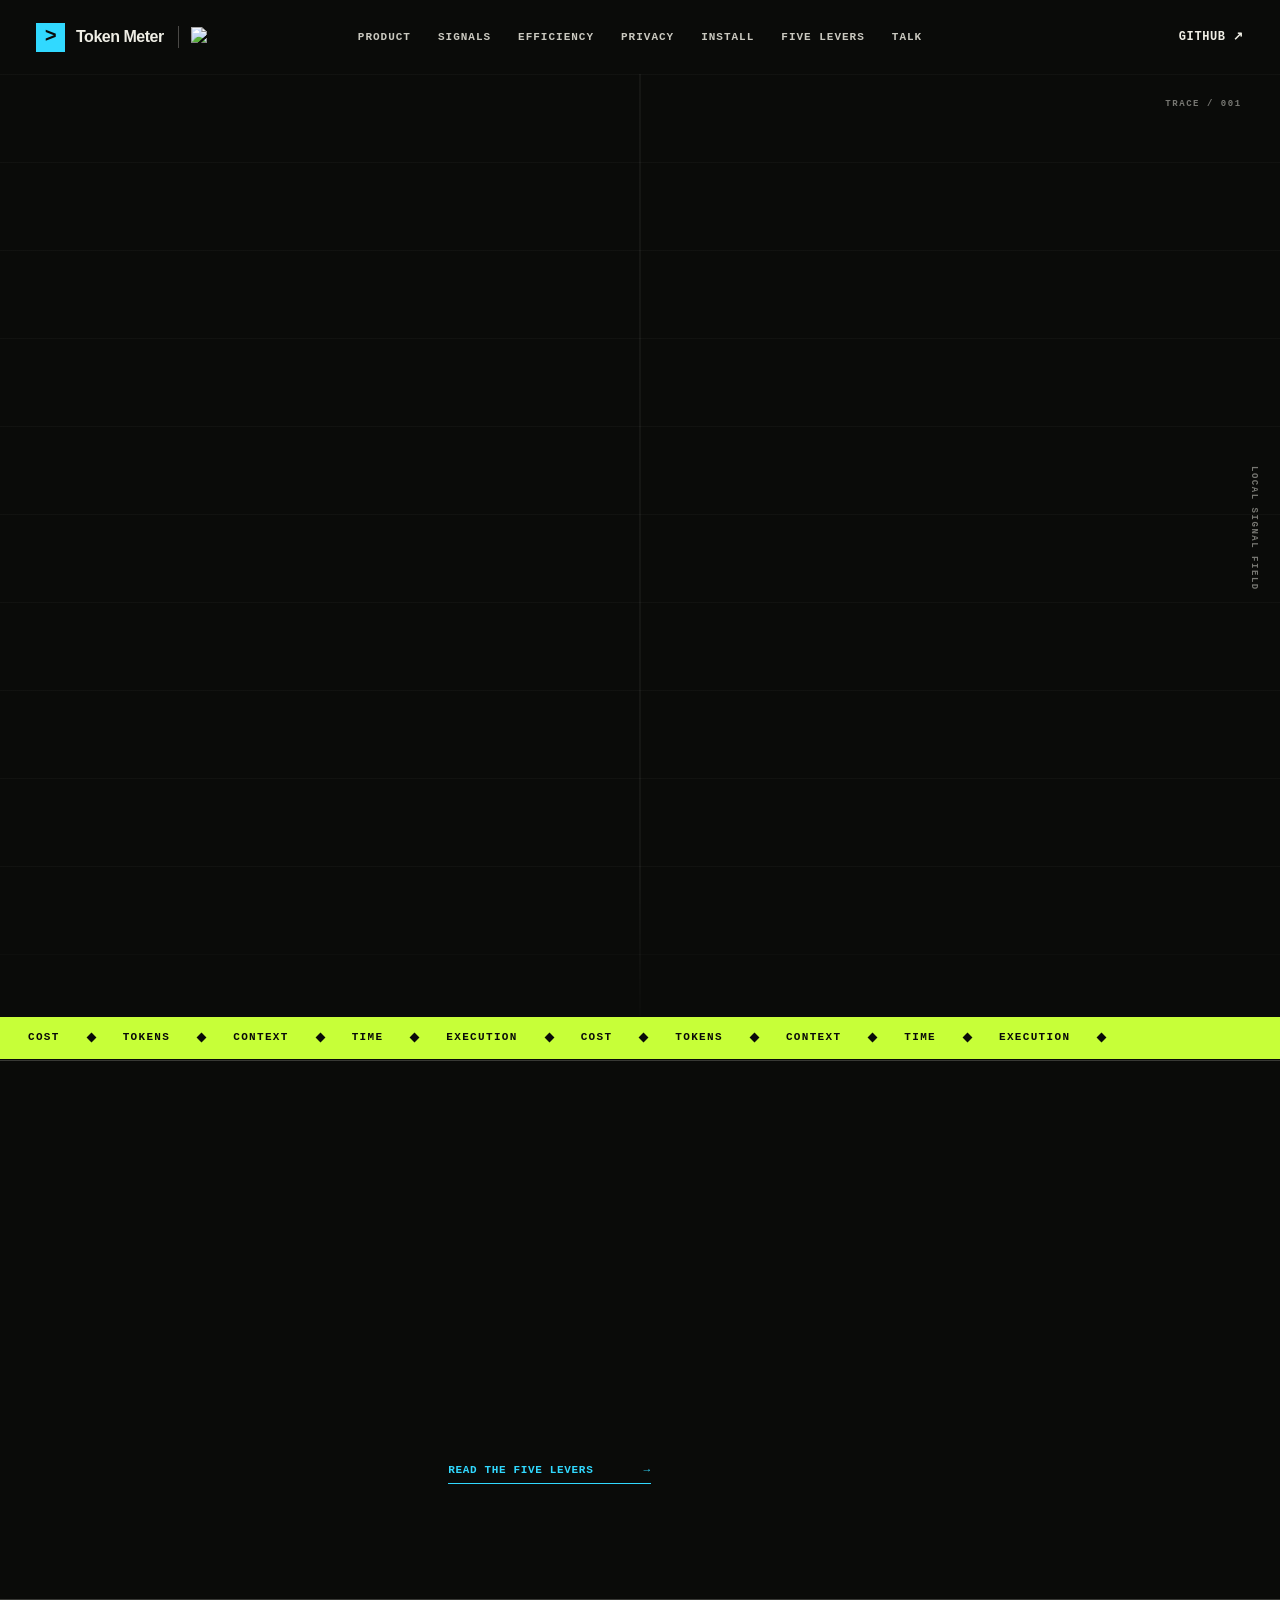
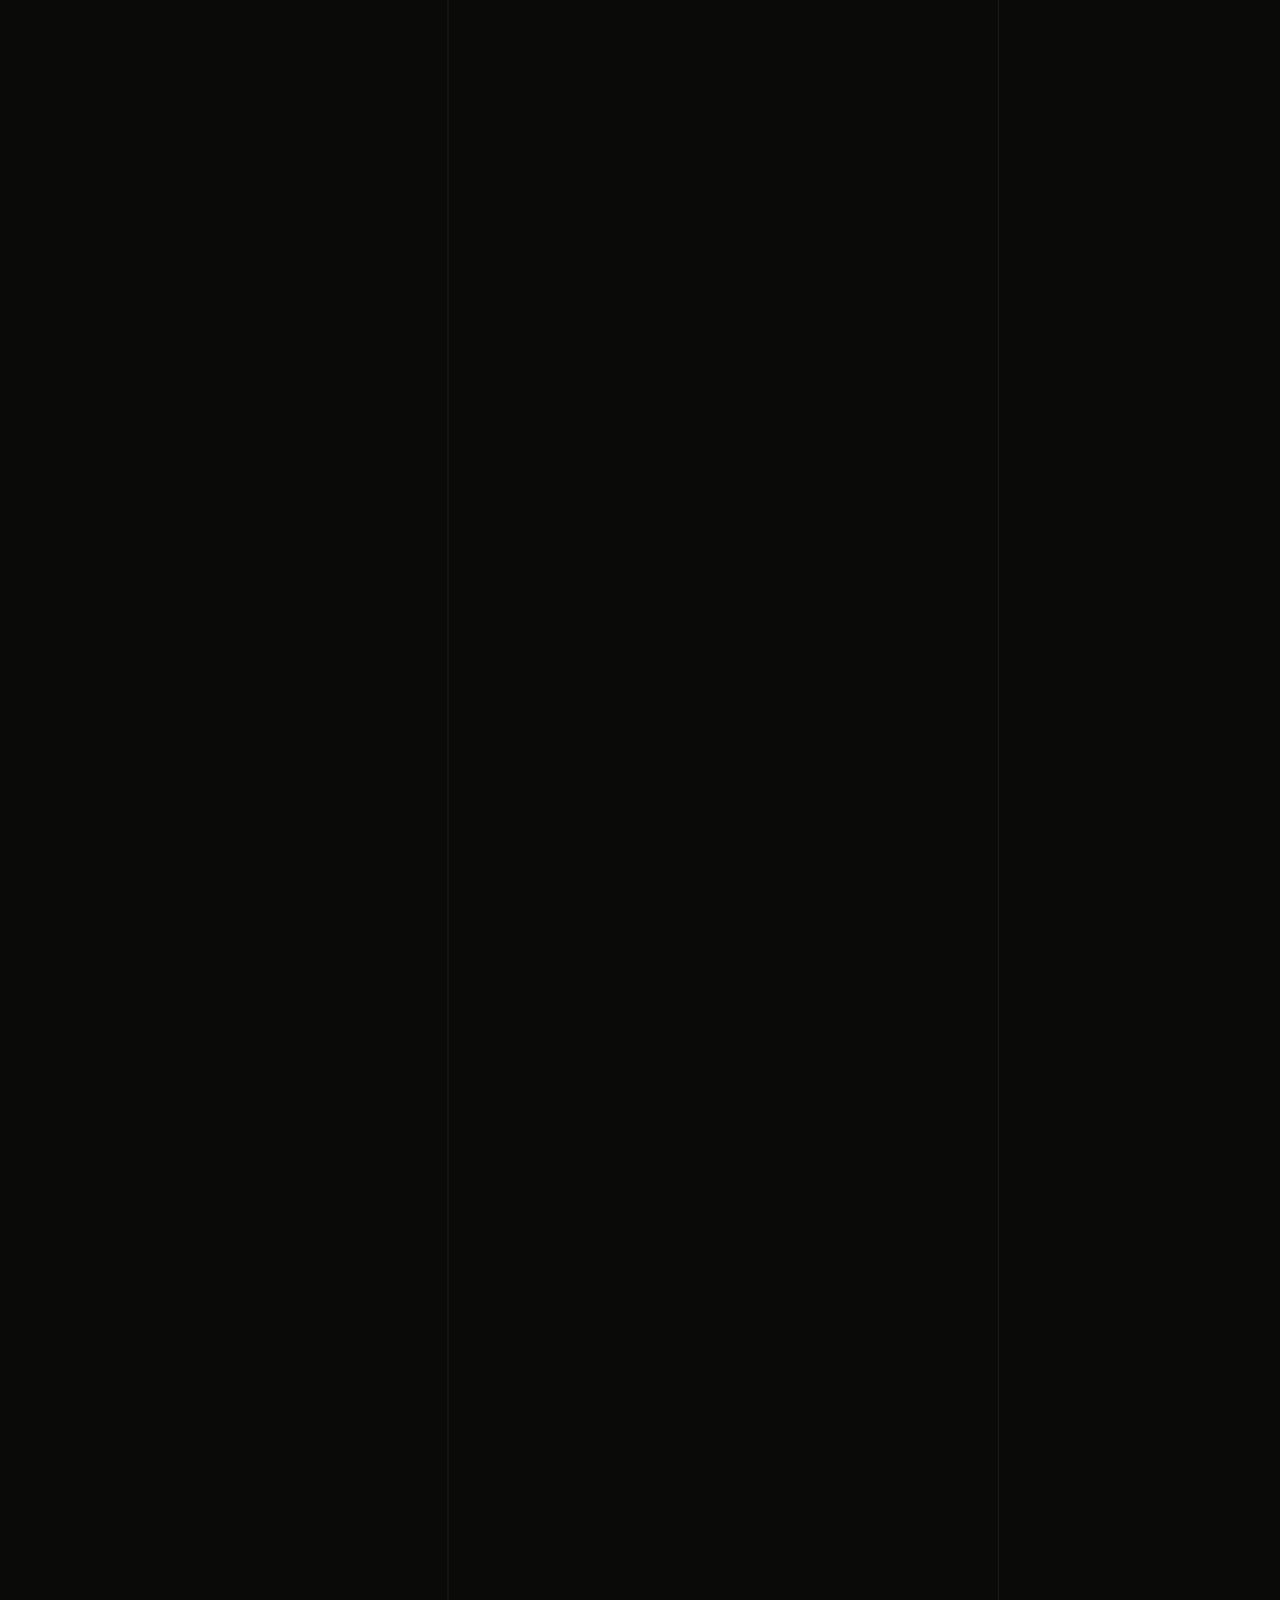
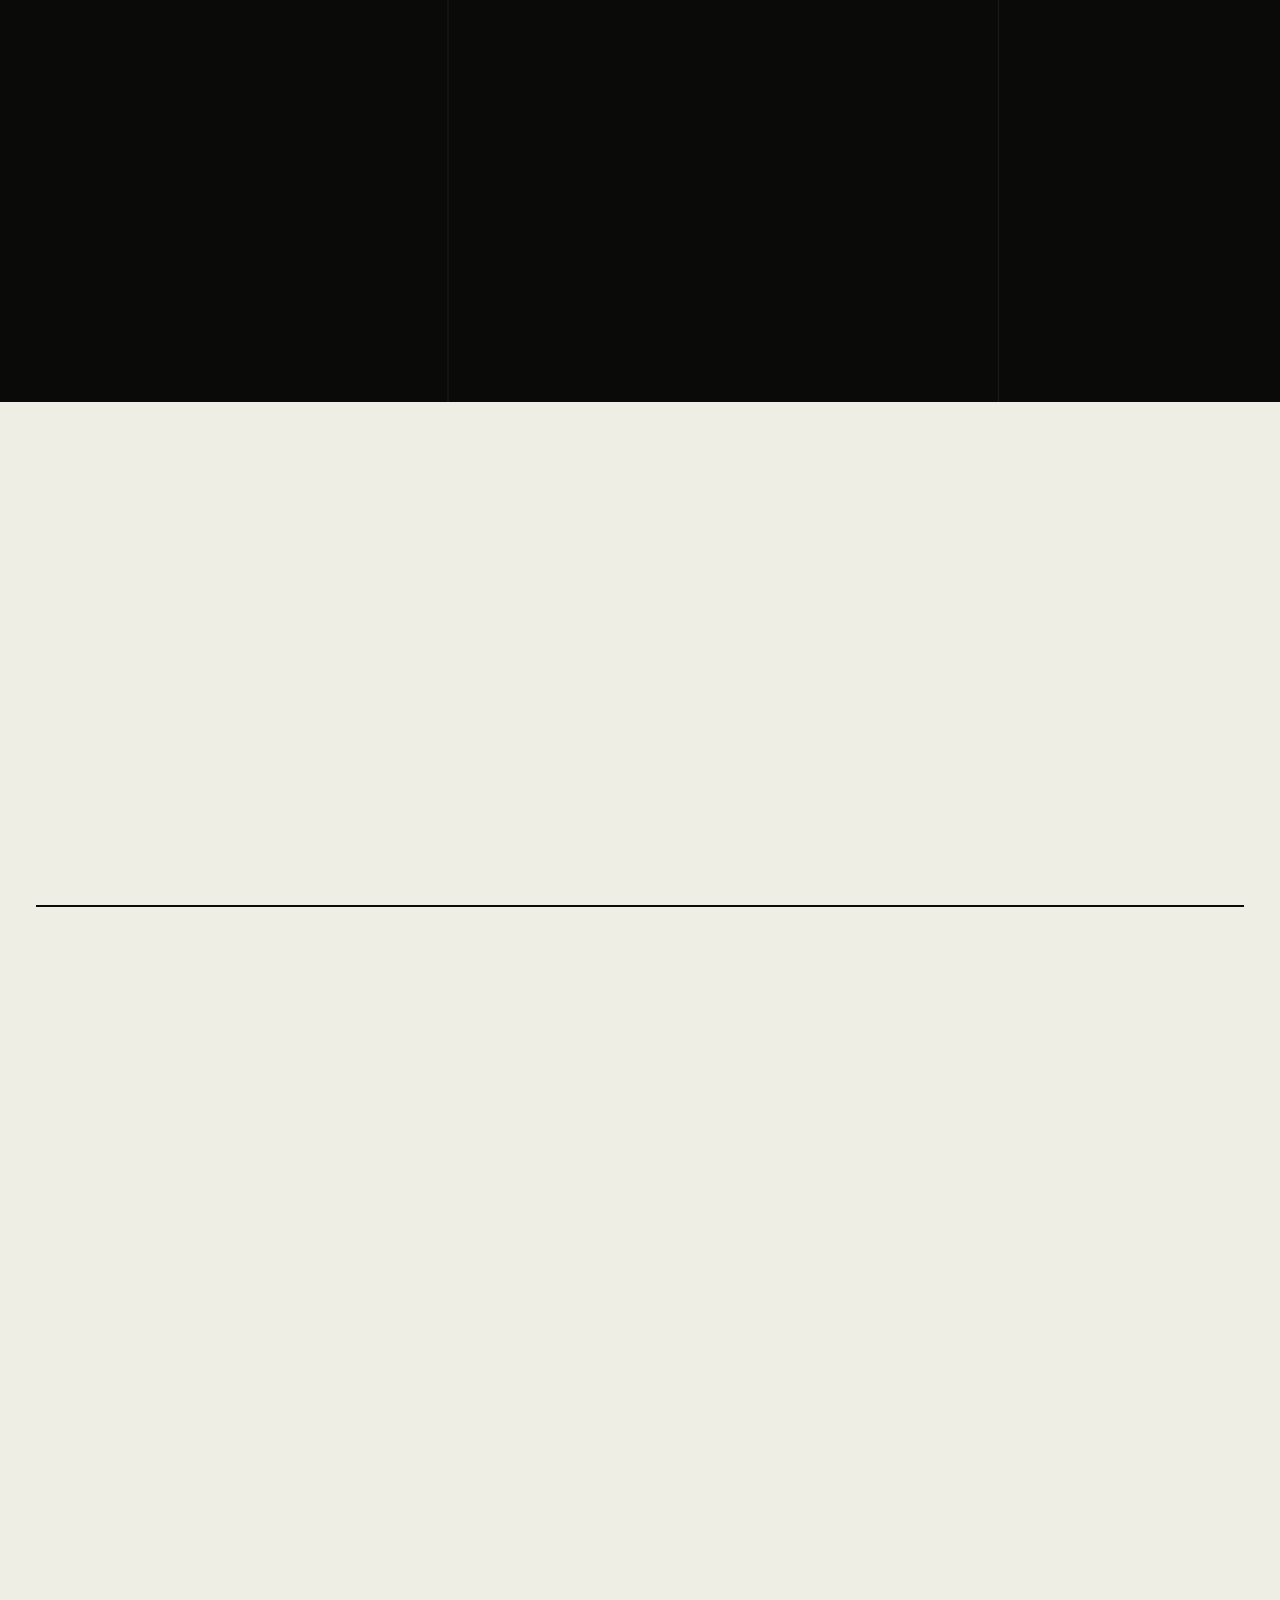
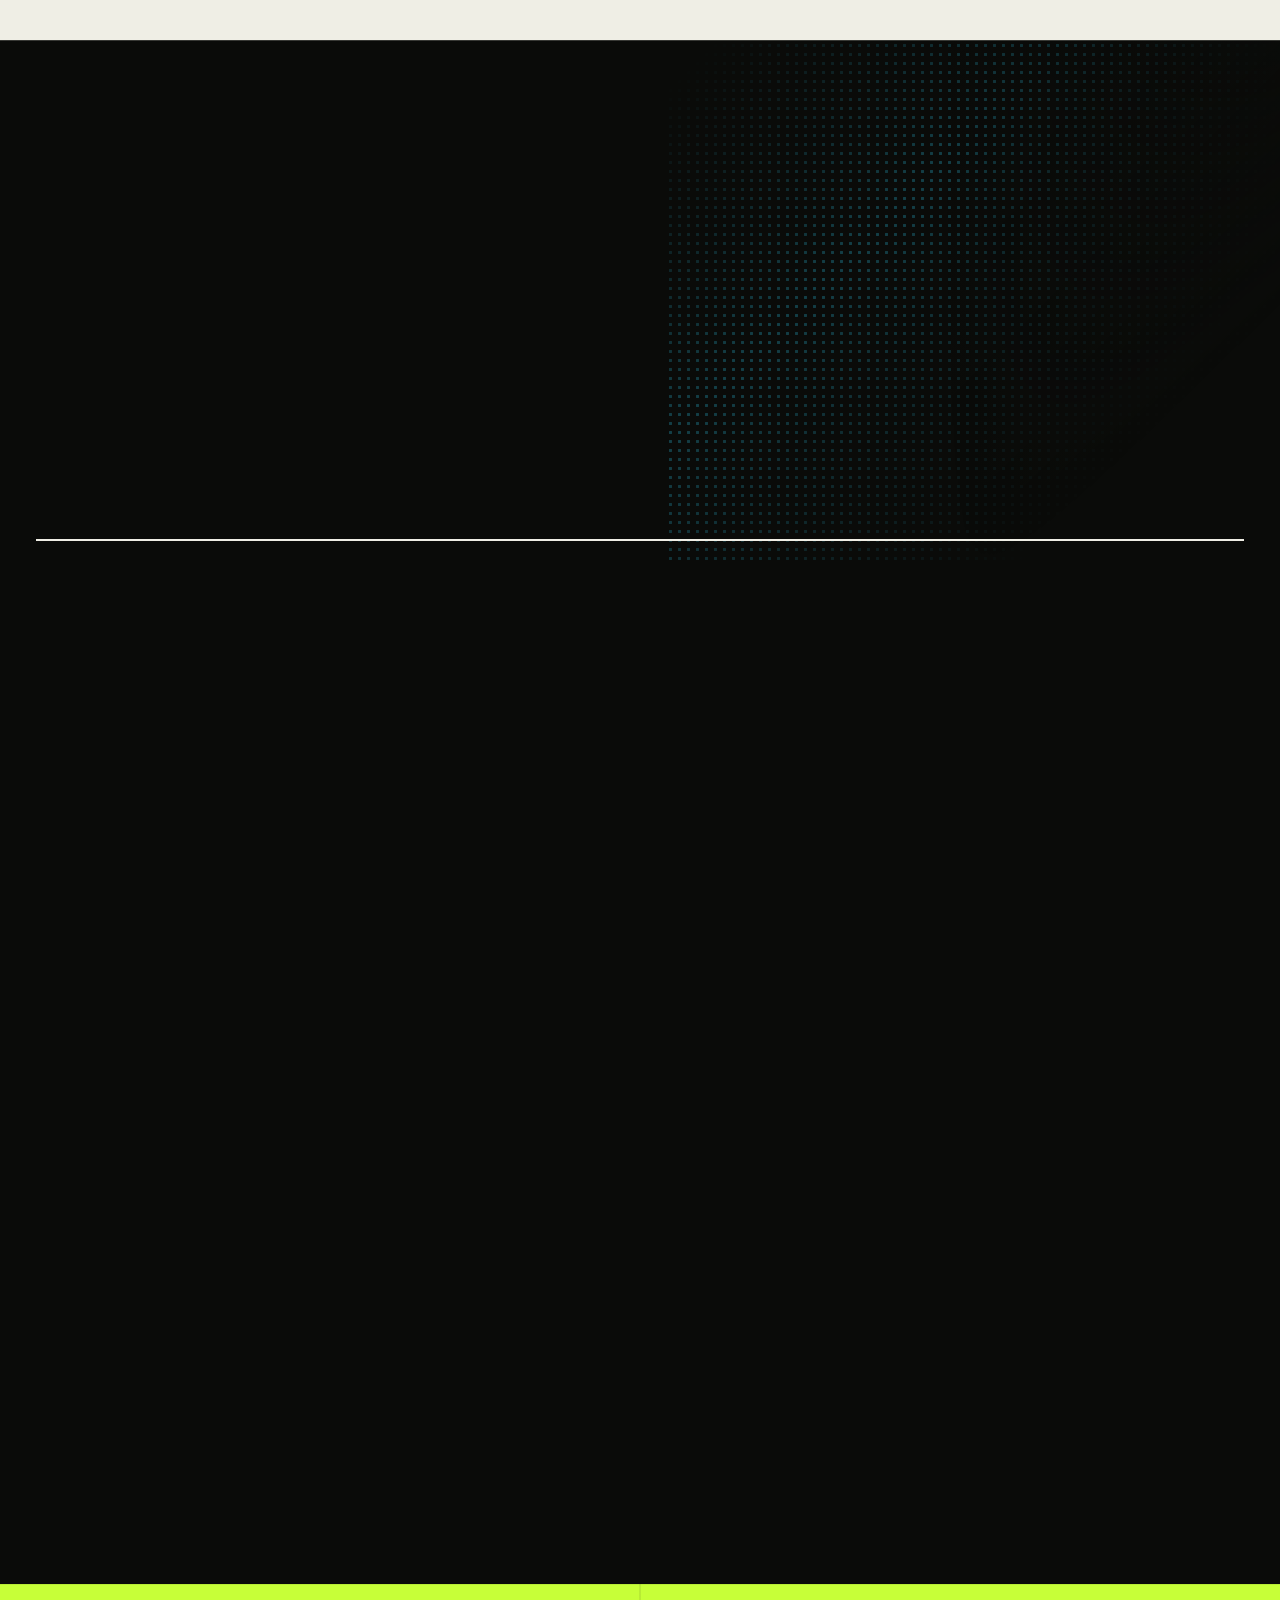
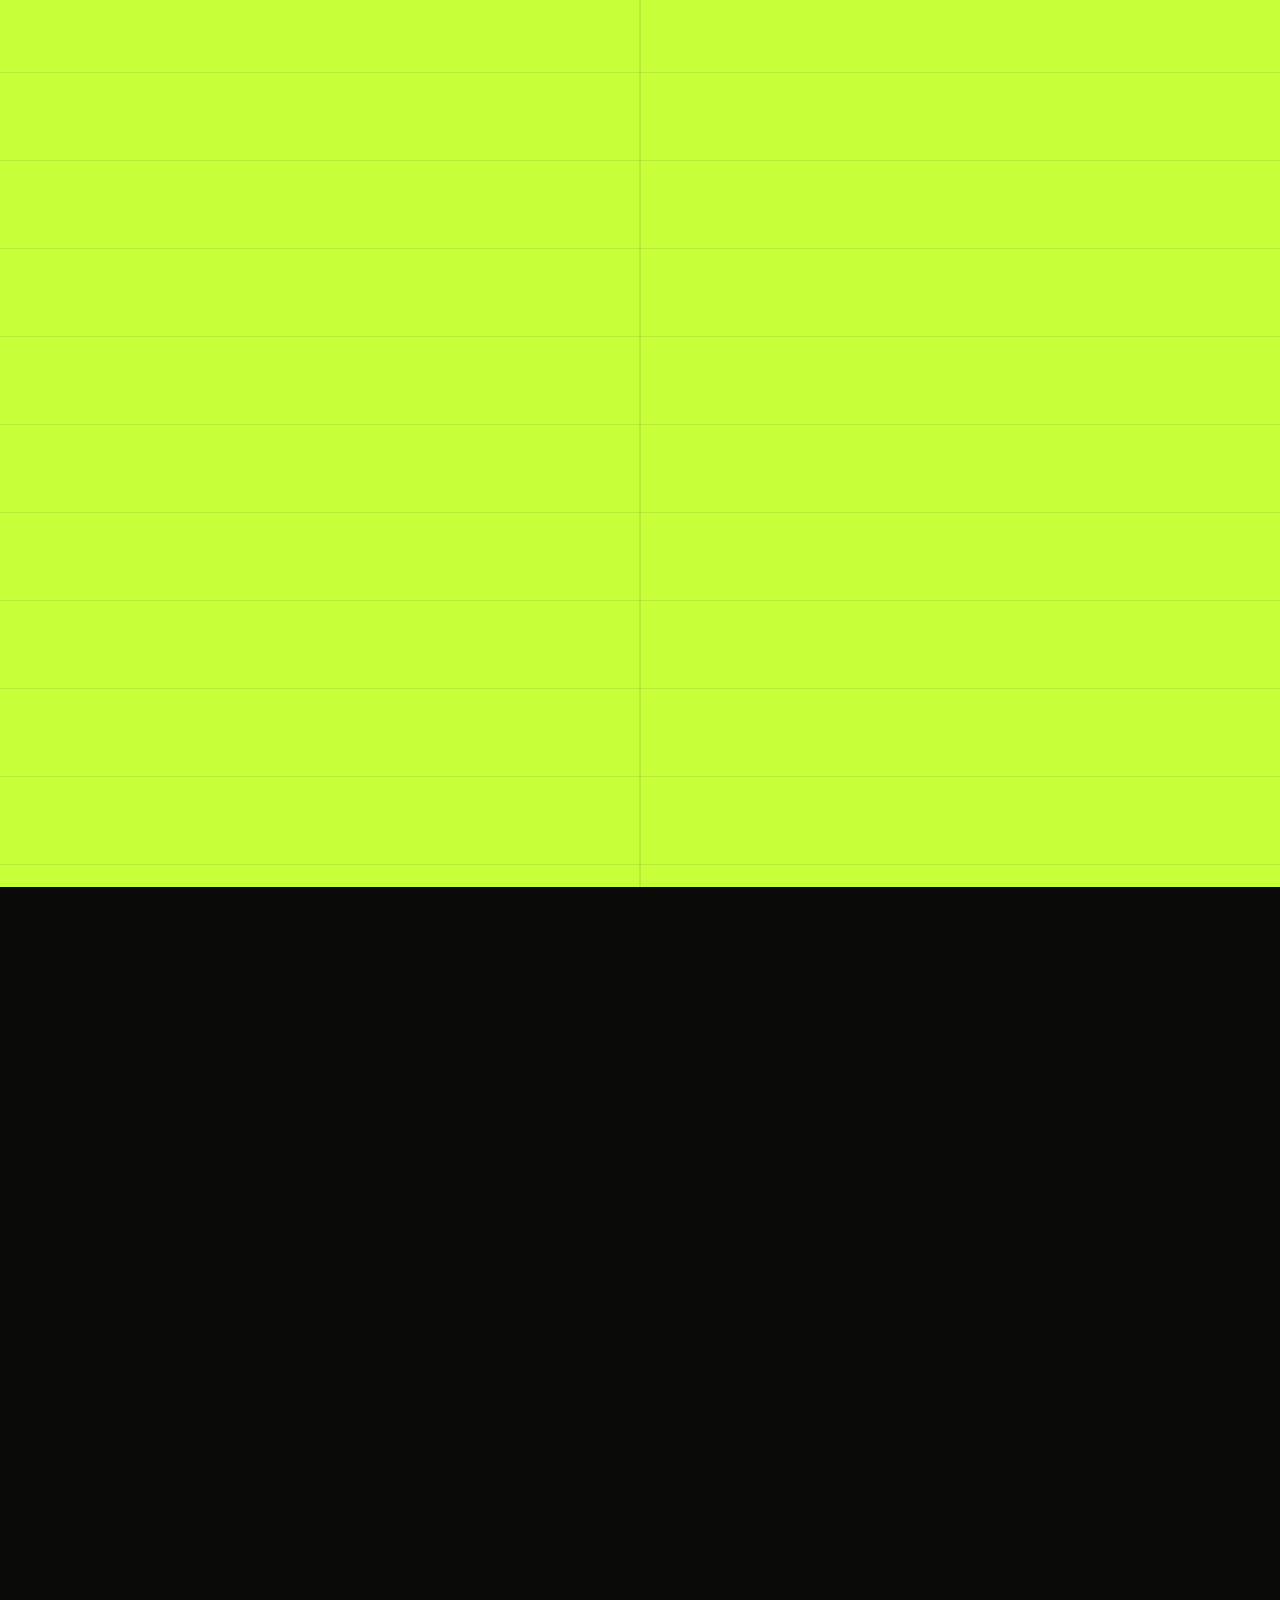
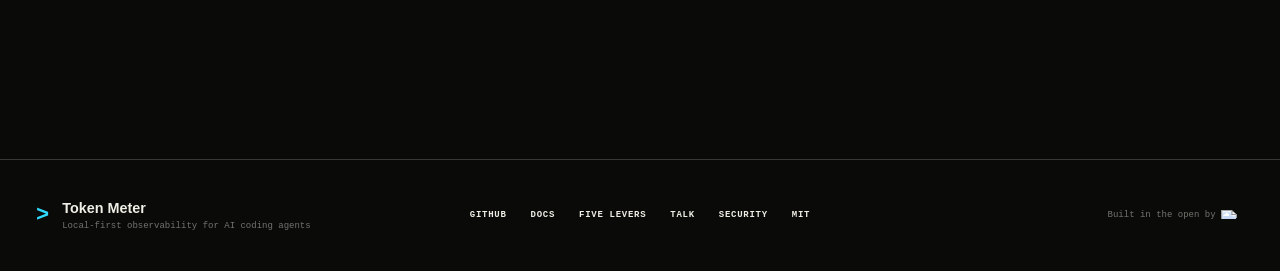
==== commit 32c67ec3: "docs: publish the Token Meter talk deck on GitHub Pages (#84) Serves the deck at /talk/ with a "Know" ====
--- a/docs/index.html
+++ b/docs/index.html
@@ -38,6 +38,7 @@
         <a href="#privacy">Privacy</a>
         <a href="#install">Install</a>
         <a href="token-optimization.html">Five levers</a>
+        <a href="talk/">Talk</a>
       </nav>
       <a class="repo-link" href="https://github.com/splunk/token-meter" target="_blank" rel="noopener noreferrer">
         GitHub <span aria-hidden="true">↗</span>
@@ -356,6 +357,7 @@
         <a href="https://github.com/splunk/token-meter" target="_blank" rel="noopener noreferrer">GitHub</a>
         <a href="https://github.com/splunk/token-meter/blob/main/README.md" target="_blank" rel="noopener noreferrer">Docs</a>
         <a href="token-optimization.html">Five levers</a>
+        <a href="talk/">Talk</a>
         <a href="https://github.com/splunk/token-meter/blob/main/specs/SECURITY.md" target="_blank" rel="noopener noreferrer">Security</a>
         <a href="https://github.com/splunk/token-meter/blob/main/LICENSE" target="_blank" rel="noopener noreferrer">MIT</a>
       </div>
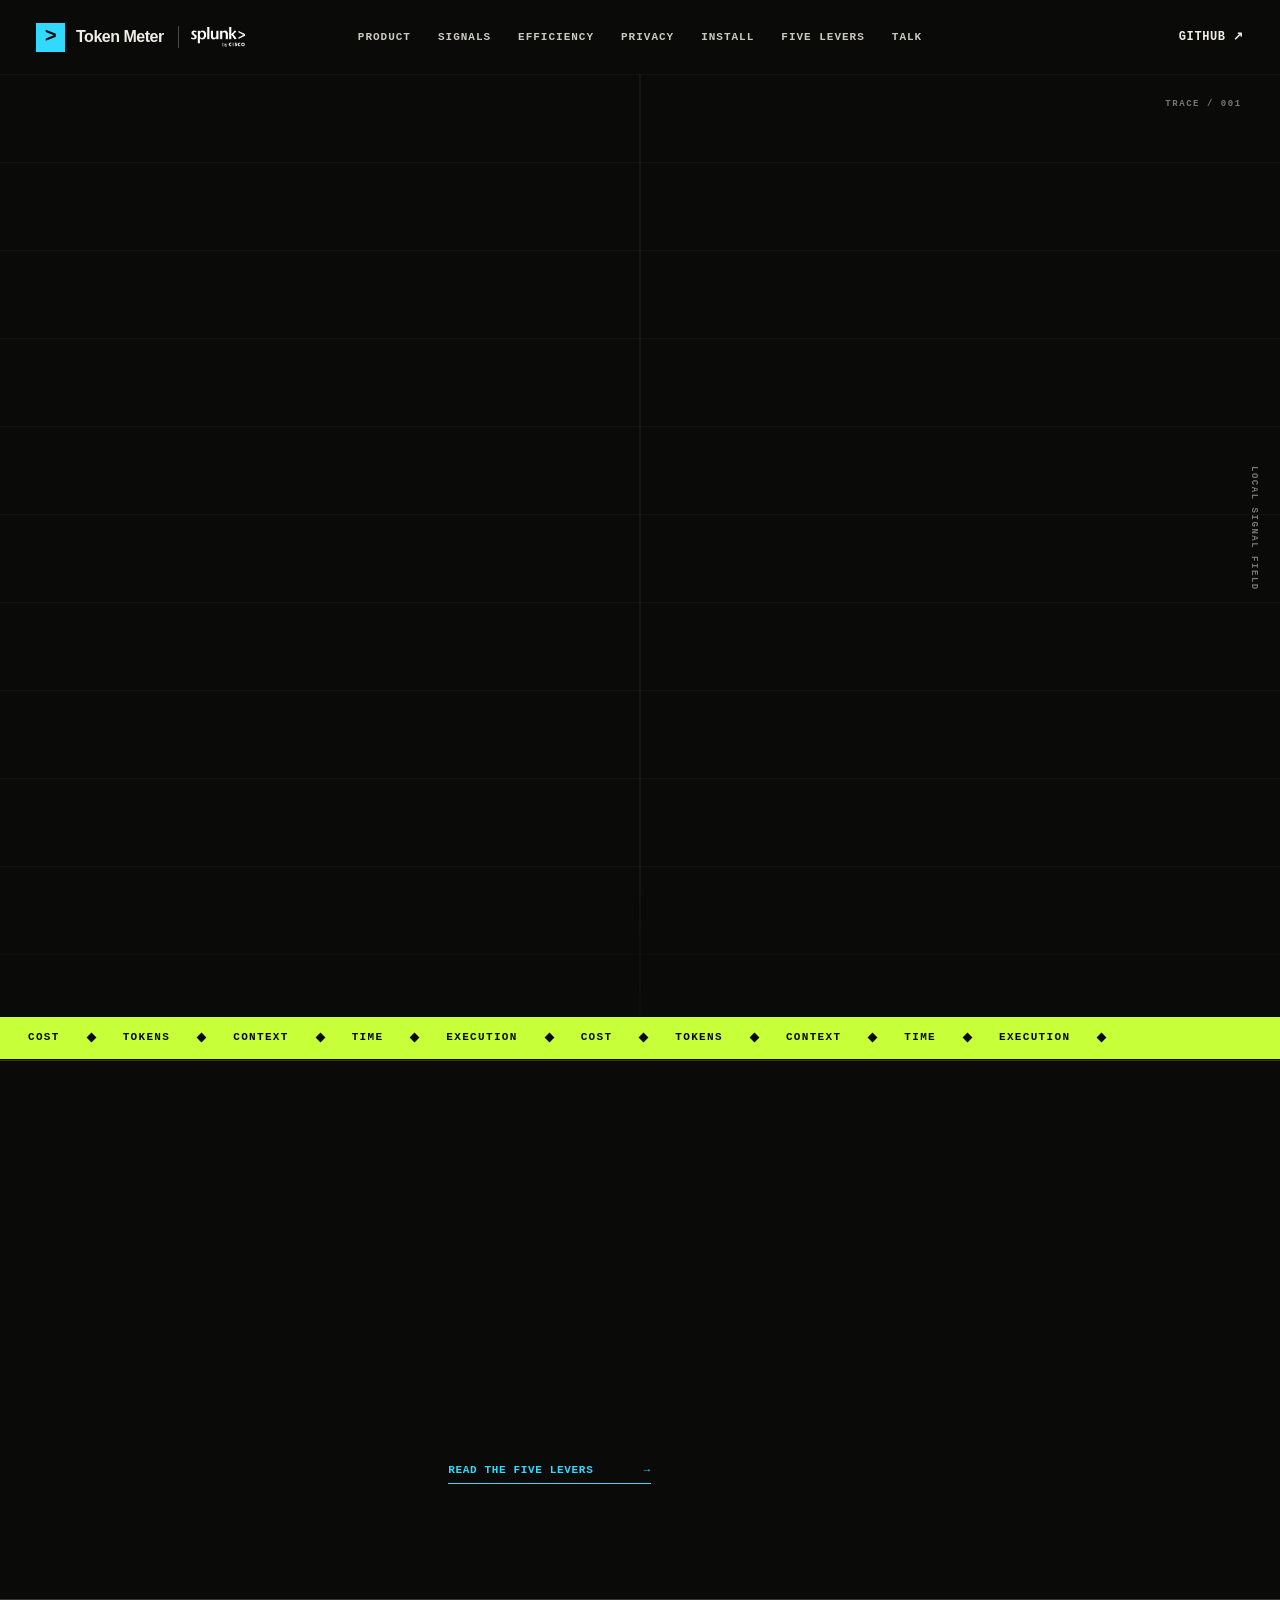
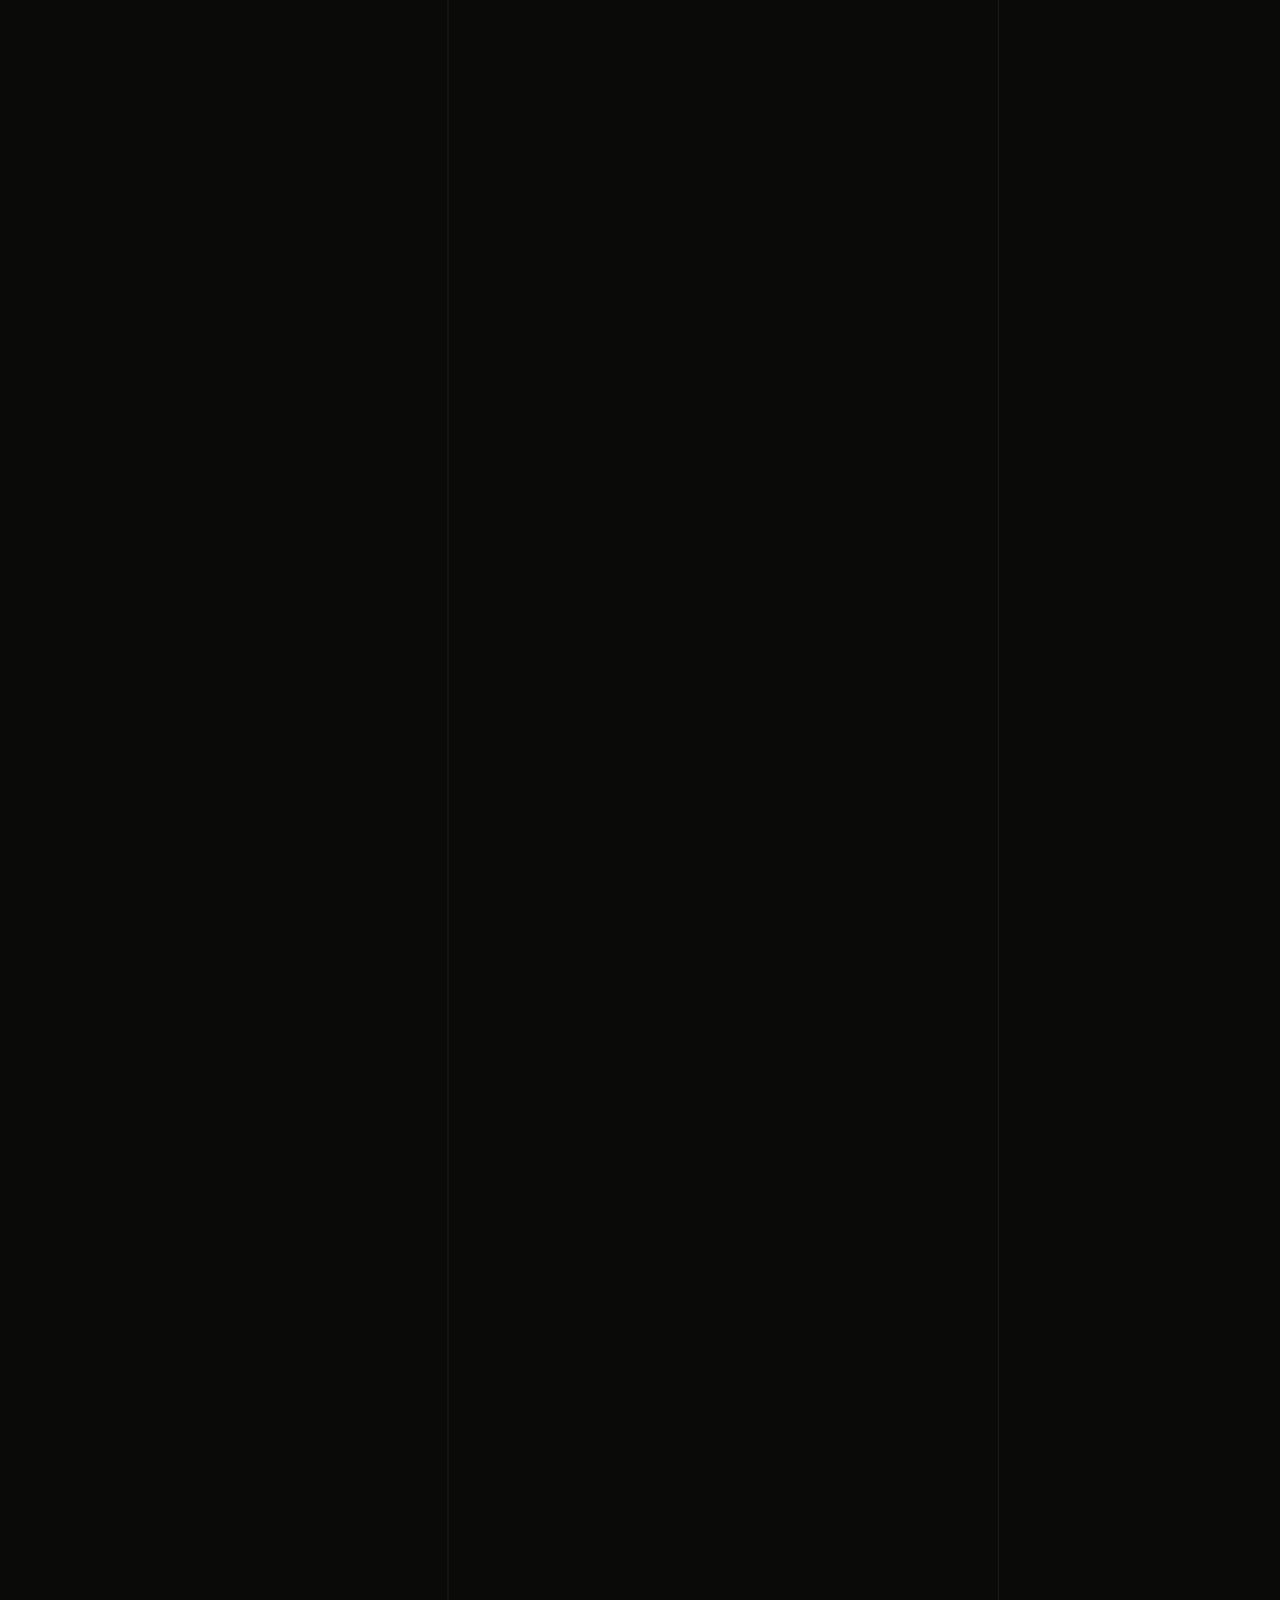
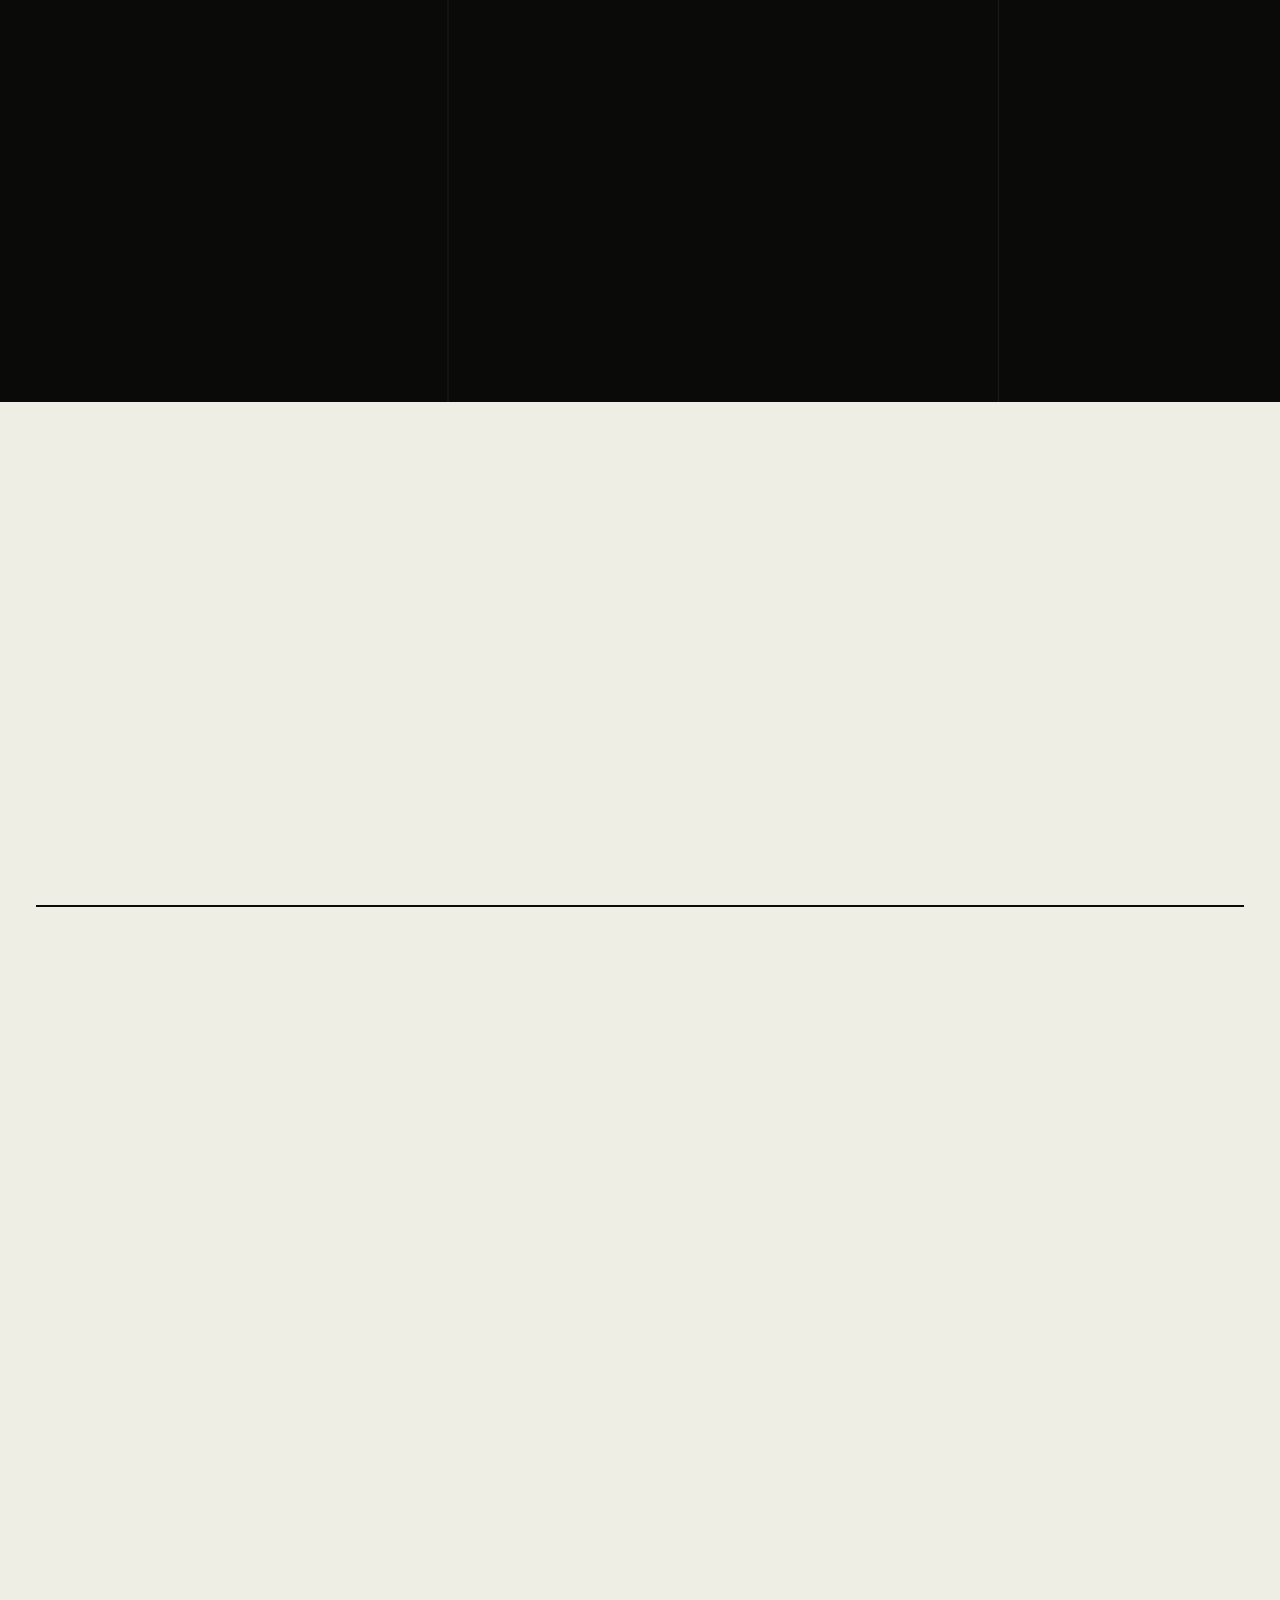
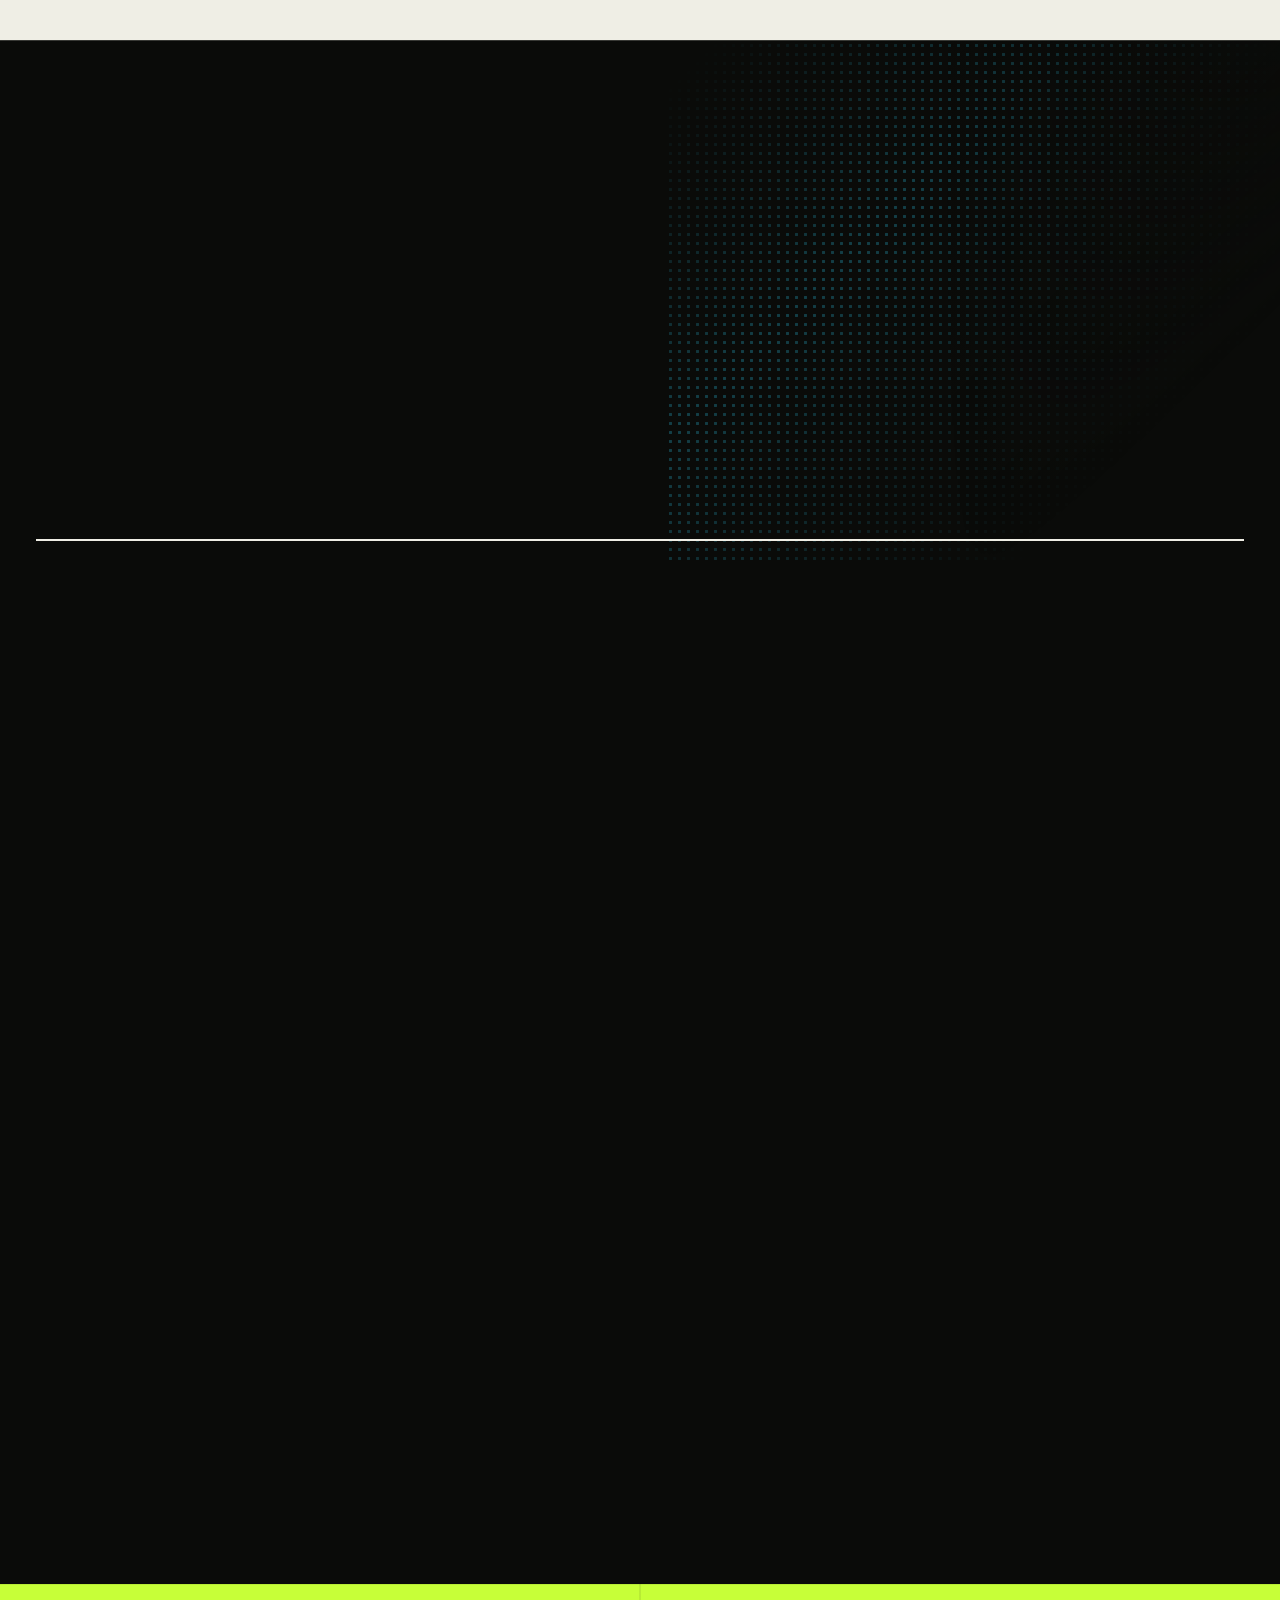
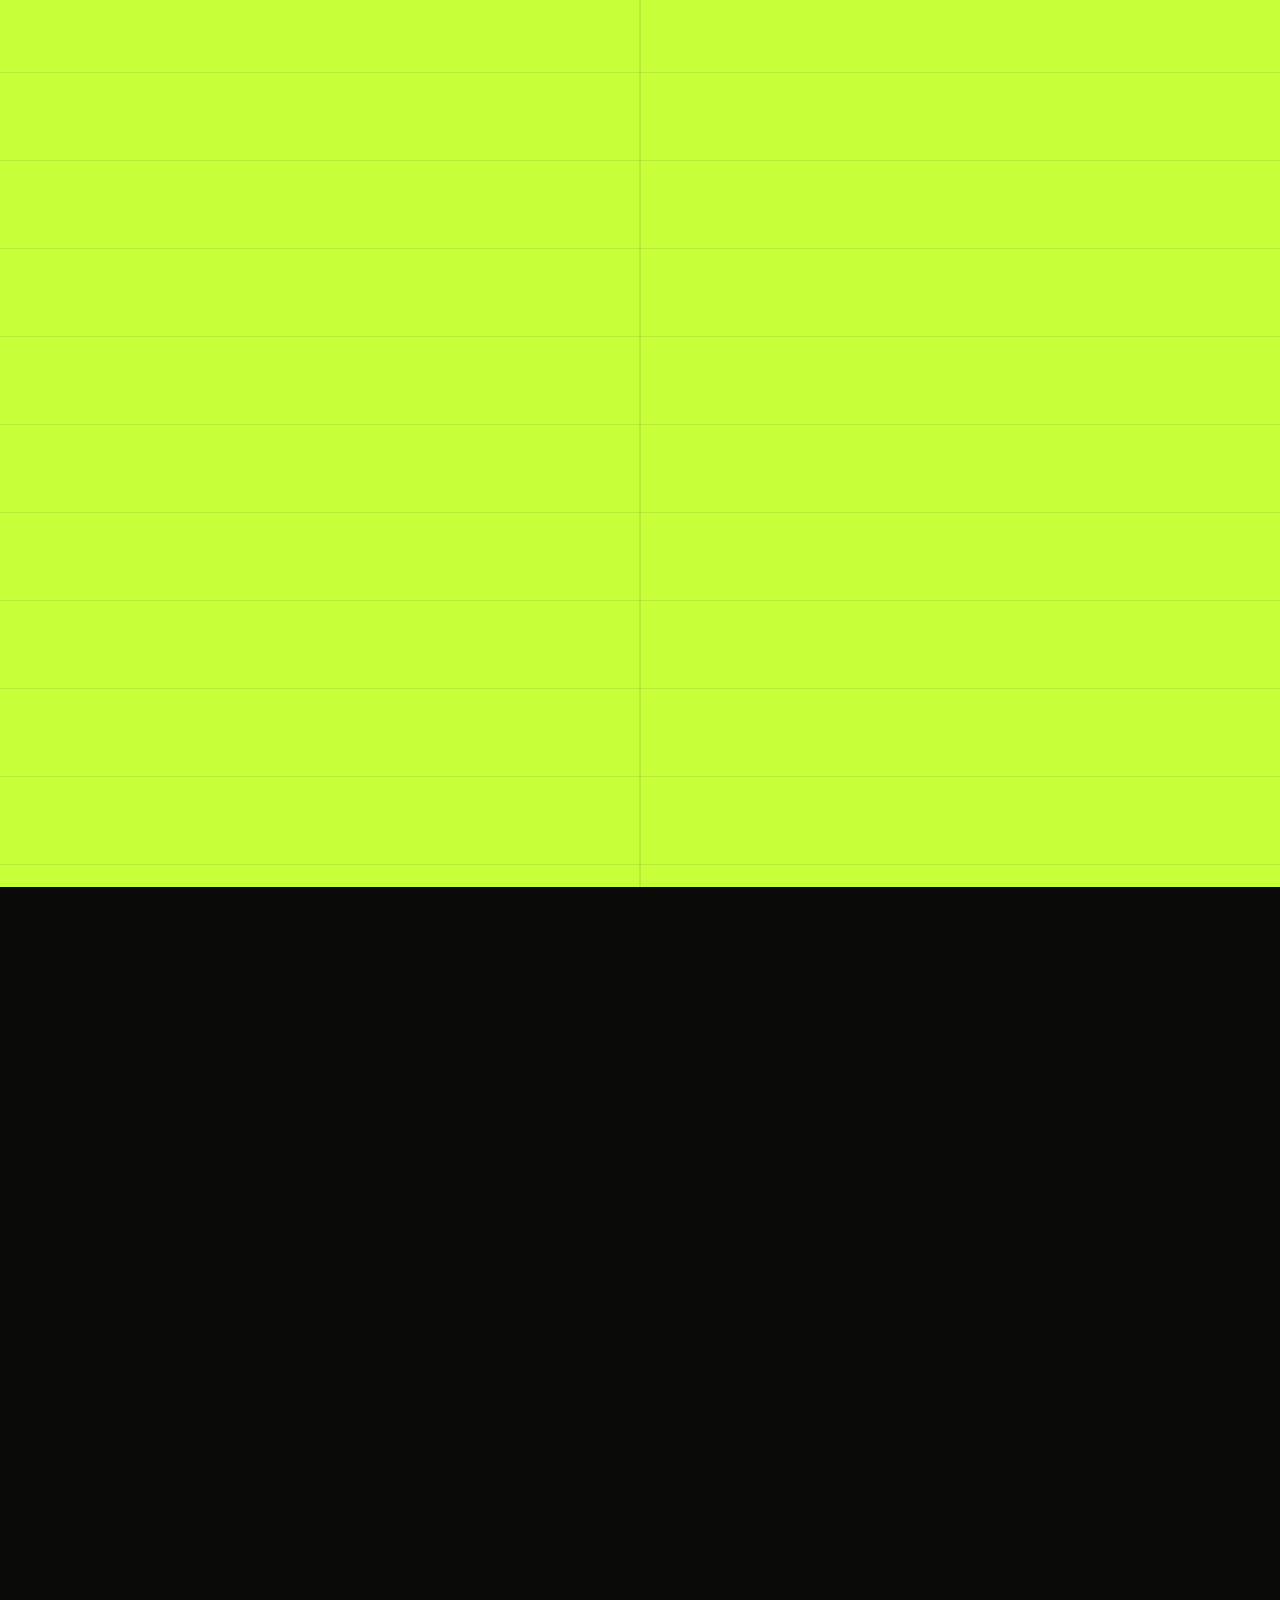
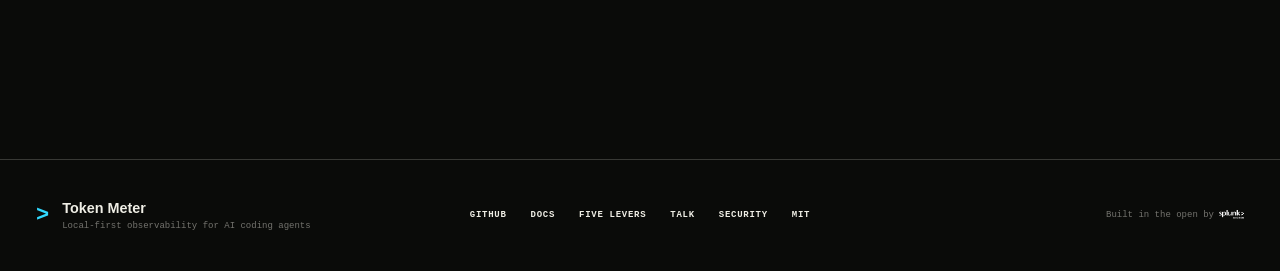
==== commit a363d0af: "feat(brand): adopt the Splunk by Cisco logo and endorsement (#93) Marketing retired "Splunk, a Cisco" ====
--- a/docs/index.html
+++ b/docs/index.html
@@ -29,7 +29,7 @@
       <a class="brand" href="#top" aria-label="Token Meter home">
         <span class="brand-mark" aria-hidden="true">&gt;</span>
         <span class="brand-name">Token Meter</span>
-        <span class="brand-partner"><span class="brand-divider" aria-hidden="true"></span><img class="splunk-logo" src="images/logo-splunk-acc-rgb-w.png" alt="Splunk" width="50" height="20"></span>
+        <span class="brand-partner"><span class="brand-divider" aria-hidden="true"></span><img class="splunk-logo" src="images/logo-splunk-by-cisco-rgb-w.png" alt="Splunk by Cisco" width="55" height="20"></span>
       </a>
       <nav class="site-nav" aria-label="Primary navigation">
         <a href="#product">Product</a>
@@ -314,7 +314,7 @@
 
         <div class="efficiency-signature" data-reveal>
           <span>Open source from</span>
-          <img class="splunk-logo" src="images/logo-splunk-acc-rgb-w.png" alt="Splunk" width="76" height="30">
+          <img class="splunk-logo" src="images/logo-splunk-by-cisco-rgb-w.png" alt="Splunk by Cisco" width="82" height="30">
           <span>Signals, not verdicts.</span>
         </div>
       </div>
@@ -361,7 +361,7 @@
         <a href="https://github.com/splunk/token-meter/blob/main/specs/SECURITY.md" target="_blank" rel="noopener noreferrer">Security</a>
         <a href="https://github.com/splunk/token-meter/blob/main/LICENSE" target="_blank" rel="noopener noreferrer">MIT</a>
       </div>
-      <p class="footer-note"><span>Built in the open by</span> <img class="splunk-logo" src="images/logo-splunk-acc-rgb-w.png" alt="Splunk" width="23" height="9"></p>
+      <p class="footer-note"><span>Built in the open by</span> <img class="splunk-logo" src="images/logo-splunk-by-cisco-rgb-w.png" alt="Splunk by Cisco" width="25" height="9"></p>
     </div>
   </footer>
 
